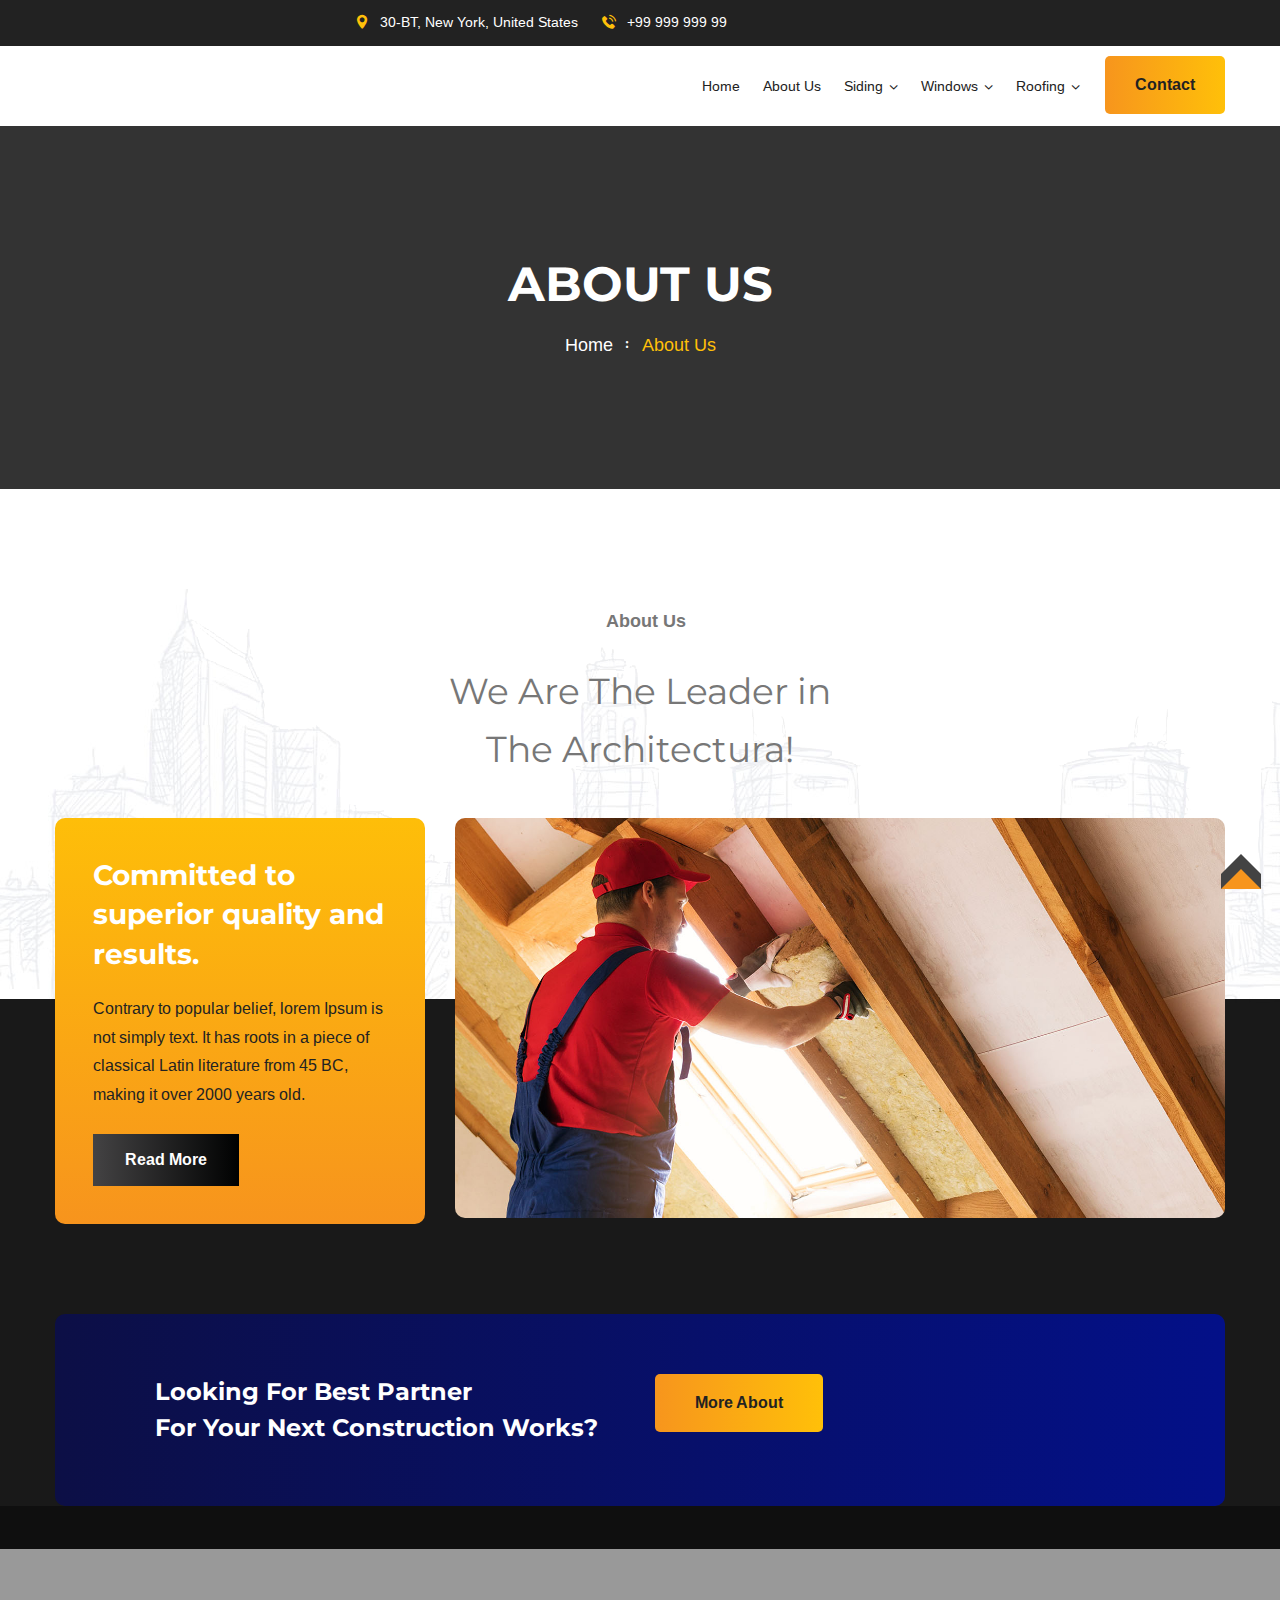
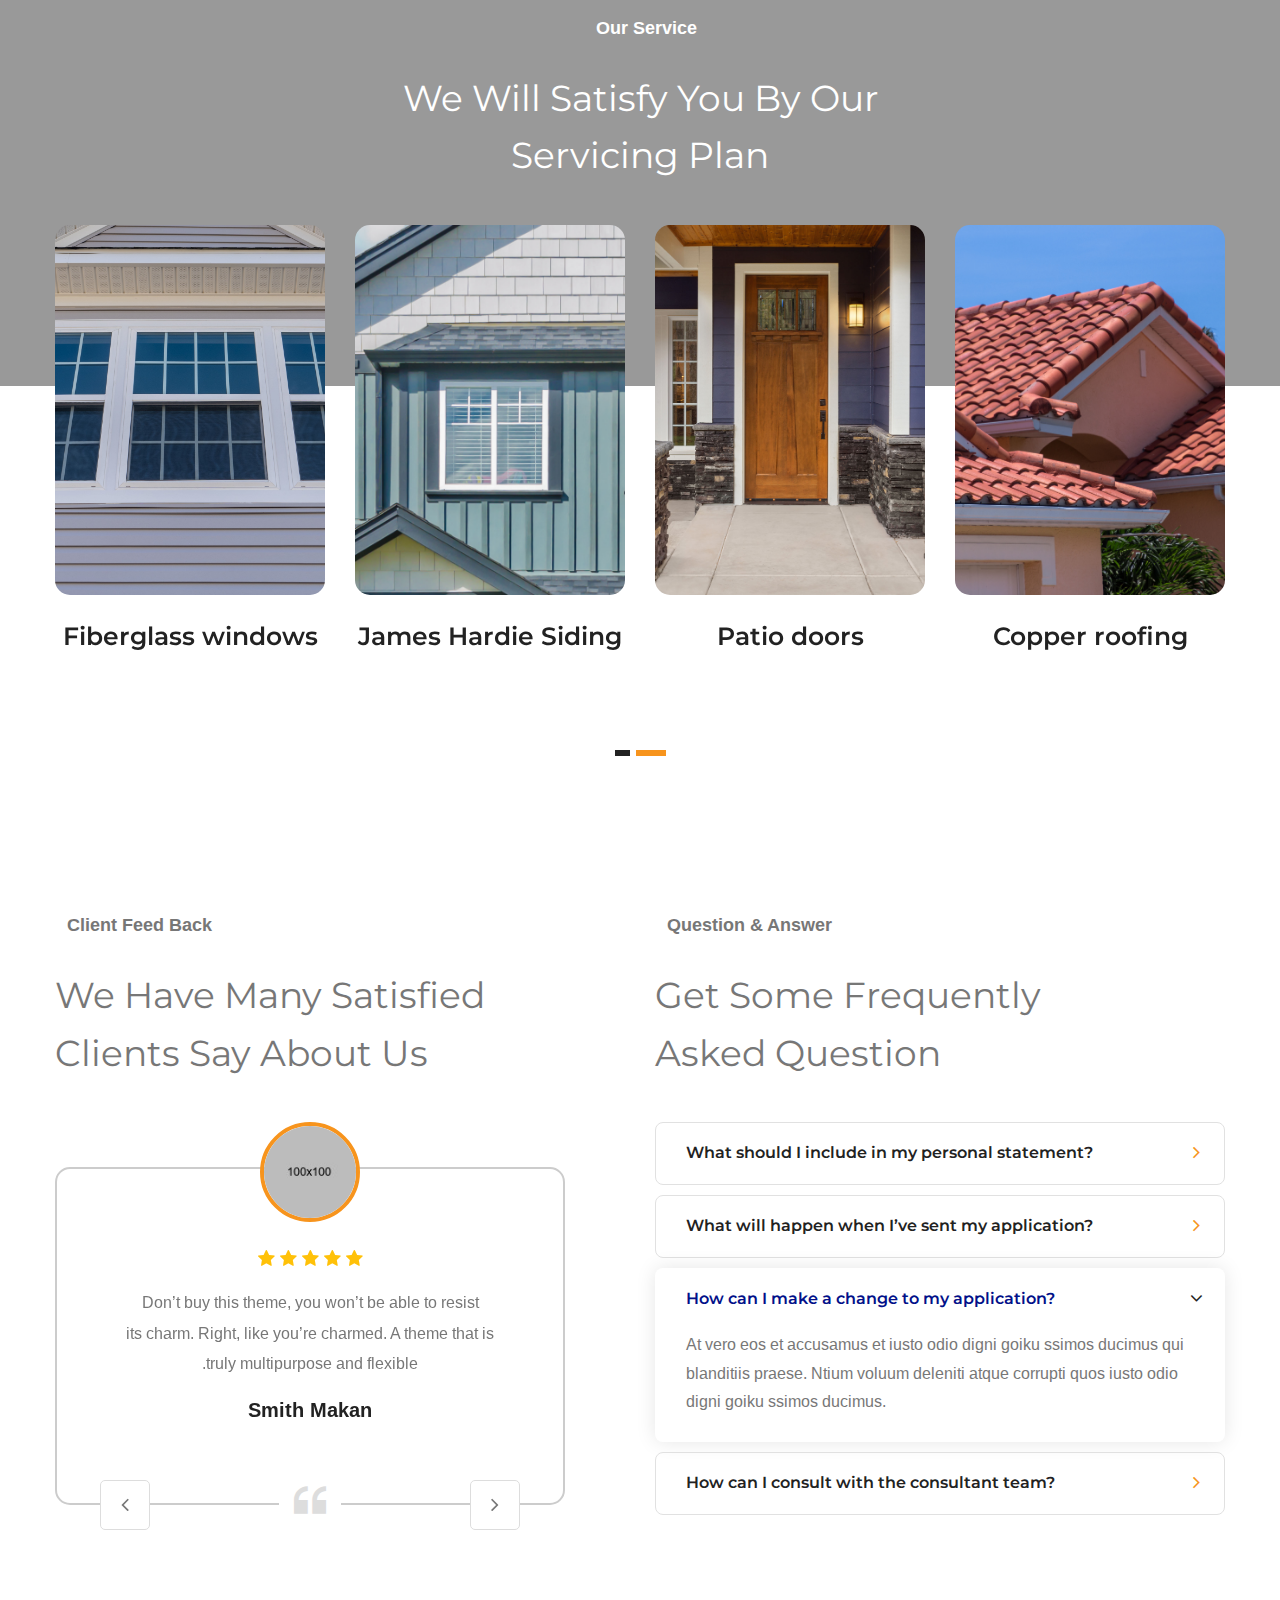
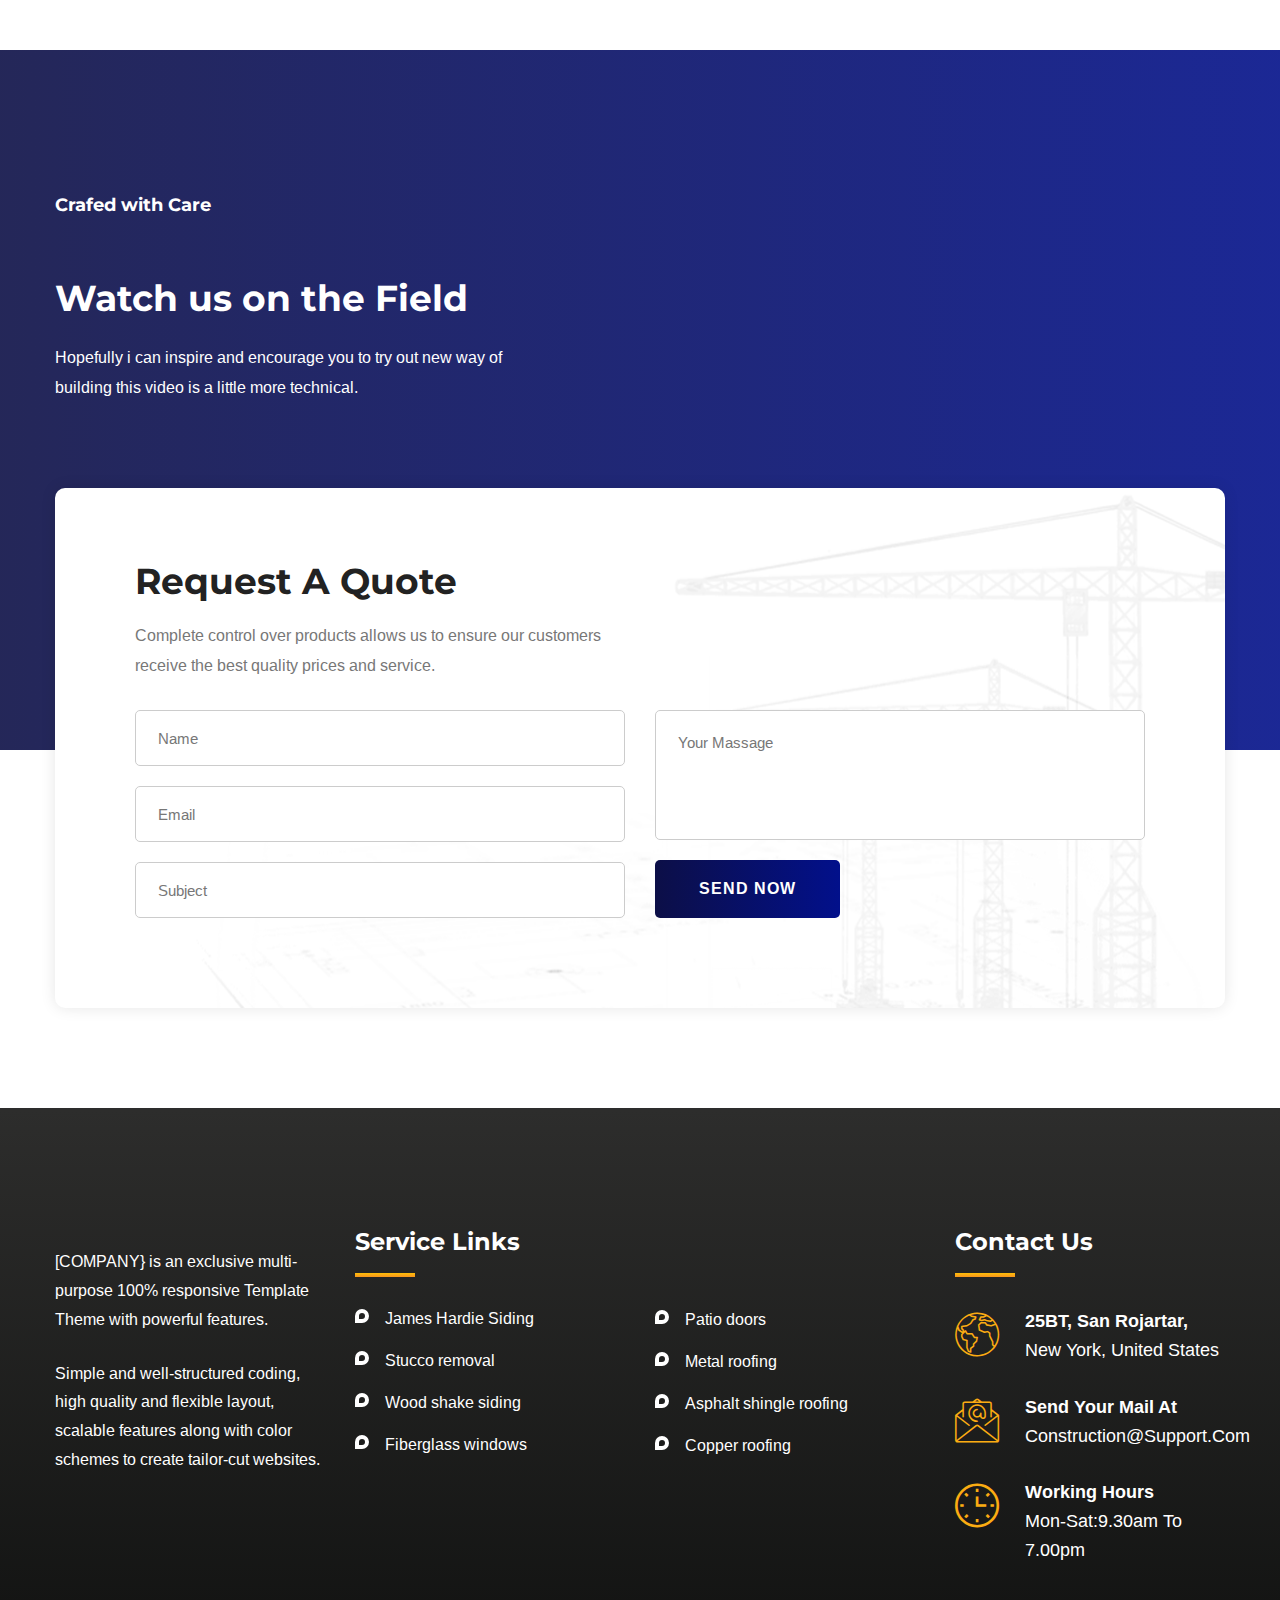
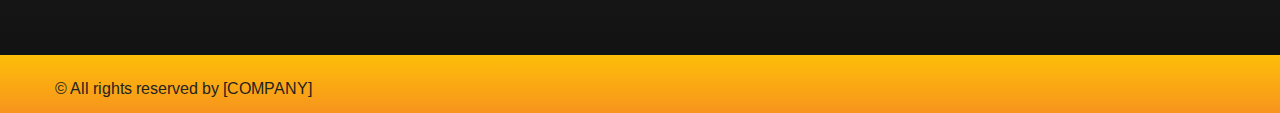
==== about_us.html @ 76ef00e0 "556" ====
<!DOCTYPE html>
<html>
<head>
<meta charset="utf-8">
<title>[COMPANY} Construction HTML Template | About Us</title>

<!-- Stylesheets -->
<link href="css/bootstrap.css" rel="stylesheet">
<meta name="robots" content="noindex, nofollow" />
<link href="css/style.css" rel="stylesheet">
<link href="css/responsive.css" rel="stylesheet">

<link href="https://fonts.googleapis.com/css2?family=Arimo:wght@400;700&family=Great+Vibes&family=Montserrat:wght@100;300;400;500;600;700;800;900&display=swap" rel="stylesheet">

<!-- Color Switcher Mockup -->
<link href="css/color-switcher-design.css" rel="stylesheet">

<link rel="shortcut icon" href="images/favicon.png" type="image/x-icon">
<link rel="icon" href="images/favicon.png" type="image/x-icon">

<!-- Responsive -->
<meta http-equiv="X-UA-Compatible" content="IE=edge">
<meta name="viewport" content="width=device-width, initial-scale=1.0, maximum-scale=1.0, user-scalable=0">

<!--[if lt IE 9]><script src="https://cdnjs.cloudflare.com/ajax/libs/html5shiv/3.7.3/html5shiv.js"></script><![endif]-->
<!--[if lt IE 9]><script src="js/respond.js"></script><![endif]-->

</head>

<body>

<div class="page-wrapper">
 	
    <!-- Preloader -->
    <div class="preloader"></div>
 	
    <!-- Main Header / Header Style Two -->
    <header class="main-header header-style-two">
    
        <!-- Header Top Two -->
        <div class="header-top-two">
            <div class="auto-container">
                <div class="inner-container clearfix">
                    <!-- Top Left -->
                    <div class="top-left clearfix">
						<ul class="top-list">
							<li><span class="icon flaticon-maps-and-flags"></span>30-BT, New York, United States</li>
							<li><span class="icon flaticon-telephone"></span><a href="tel:+99-999-999-99">+99 999 999 99</a></li>
						</ul>
                    </div>
					

					
                </div>
            </div>
        </div>
		
        <!--Header Lower-->
        <div class="header-lower">
            
            <div class="auto-container">
				<div class="clearfix">

					<!-- Logo Box -->
					<div class="pull-left logo-box">
						<div class="logo"><a href="index.html"><img src="https://via.placeholder.com/220x85" alt="" title=""></a></div>
					</div>
				
					<div class="nav-outer clearfix">
						<!-- Mobile Navigation Toggler -->
						<div class="mobile-nav-toggler"><span class="icon flaticon-menu-2"></span></div>
						<!-- Main Menu -->
						<nav class="main-menu show navbar-expand-md">
							<div class="navbar-header">
								<button class="navbar-toggler" type="button" data-toggle="collapse" data-target="#navbarSupportedContent" aria-controls="navbarSupportedContent" aria-expanded="false" aria-label="Toggle navigation">
									<span class="icon-bar"></span>
									<span class="icon-bar"></span>
									<span class="icon-bar"></span>
								</button>
							</div>
							
							<div class="navbar-collapse collapse clearfix" id="navbarSupportedContent">
								<ul class="navigation clearfix">
									<li><a href="index.html">Home</a></li>
									<li><a href="about_us.html">About us</a></li>
									<li class="dropdown"><a href="#">Siding</a>
										<ul>
											<li><a href="james_hardie_siding.html">James Hardie Siding</a></li>
											<li><a href="stucco_removal.html">Stucco removal</a></li>
											<li><a href="wood_shake_siding.html">Wood shake siding</a></li>
										</ul>
									</li>
									<li class="dropdown"><a href="#">Windows</a>
										<ul>
											<li><a href="fiberglass windows.html">Fiberglass windows</a></li>
											<li><a href="patio_doors.html">Patio doors</a></li>
										</ul>
									</li>
									<li class="dropdown"><a href="#">Roofing</a>
										<ul>
											<li><a href="metal_roofing.html">Metal roofing</a></li>
											<li><a href="asphalt_shingle_roofing.html">Asphalt shingle roofing</a></li>
											<li><a href="copper_roofing.html">Copper roofing</a></li>
										</ul>
									</li>
								 </ul>
							</div>
						</nav>
						<!-- Main Menu End-->

						<!-- Options Box -->
						<div class="options-box clearfix">							
							<div class="btn-box">
								<a href="contact.html" class="theme-btn btn-style-three"><span class="txt">Contact</span></a>
							</div>
							
						</div>
						
					</div>
				</div>
            </div>
        </div>
        <!-- End Header Lower -->
        
		<!-- Sticky Header  -->
        <div class="sticky-header">
            <div class="auto-container clearfix">
                <!--Logo-->
                <div class="logo pull-left">
                    <a href="index.html" title=""><img src="https://via.placeholder.com/135x50" alt="" title=""></a>
                </div>
                <!--Right Col-->
                <div class="pull-right">
                    <!-- Main Menu -->
                    <nav class="main-menu">
                        <!--Keep This Empty / Menu will come through Javascript-->
                    </nav><!-- Main Menu End-->
					
					<!-- Options Box -->
					<div class="options-box clearfix">						
						<div class="btn-box">
							<a href="contact.html" class="theme-btn btn-style-one"><span class="txt">Contact</span></a>
						</div>
						
					</div>
					
                </div>
            </div>
        </div><!-- End Sticky Menu -->
		
        <!-- Mobile Menu  -->
        <div class="mobile-menu">
            <div class="menu-backdrop"></div>
            <div class="close-btn"><span class="icon flaticon-multiply"></span></div>
            
            <nav class="menu-box">
                <div class="nav-logo"><a href="index.html"><img src="https://via.placeholder.com/220x86" alt="" title=""></a></div>
                <div class="menu-outer">
					<!--Here Menu Will Come Automatically Via Javascript / Same Menu as in Header-->
				</div>
            </nav>
        </div><!-- End Mobile Menu -->
    
    </header>
    <!-- End Main Header -->

	<!-- Page Title -->
    <section class="page-title" style="background-image: url(https://via.placeholder.com/1920x930)">
    	<div class="auto-container">
			<h1>About Us</h1>
			<ul class="page-breadcrumb">
				<li><a href="index.html">home</a></li>
				<li>About us</li>
			</ul>
        </div>
    </section>
    <!-- End Page Title -->
	
	<!-- About Section Two -->
	<section class="about-section-two style-two">
		<div class="pattern-layer" style="background-image:url(images/background/pattern-2.png)"></div>
		<div class="image-layer" style="background-image:url(https://via.placeholder.com/1143x700)"></div>
		<div class="auto-container">
			<!-- Sec Title -->
			<div class="sec-title centered">
				<div class="title">
					<!-- Title Effect -->
					<div class="title-effect">
						<div class="bar bar-top"></div>
						<div class="bar bar-right"></div>
						<div class="bar bar-bottom"></div>
						<div class="bar bar-left"></div>
					</div>
					About Us
				</div>
				<h2>We Are The Leader in <br> The Architectura!</h2>
			</div>
			
			<div class="row clearfix">
				
				<!-- Content Column -->
				<div class="content-column col-lg-4 col-md-12 col-sm-12">
					<div class="inner-column wow fadeInLeft" data-wow-delay="0ms" data-wow-duration="1500ms">
						<h3><a href="about.html">Committed to superior quality and results.</a></h3>
						<div class="text">Contrary to popular belief, lorem Ipsum is not simply text. It has roots in a piece of classical Latin literature from 45 BC, making it over 2000 years old.</div>
						<a href="about.html" class="read-more theme-btn">Read More</a>
					</div>
				</div>
				
				<!-- Image Column -->
				<div class="image-column col-lg-8 col-md-12 col-sm-12">
					<div class="inner-column wow fadeInRight" data-wow-delay="0ms" data-wow-duration="1500ms">
						<div class="image">
							<img src="images/about_1.jpg" alt="" />
						</div>
					</div>
				</div>
				
			</div>
			
		</div>
	</section>
	<!-- End About Section Two -->
	

	
	<!-- Call To Action Section -->
	<section class="call-to-action-section style-two">
		<div class="auto-container">
			<div class="inner-container">
				<div class="image-layer wow fadeInRight" data-wow-delay="0ms" data-wow-duration="1500ms" style="background-image:url(images/resource/call-to-action.png)"></div>
				<div class="row clearfix">
					
					<!-- Column -->
					<div class="column col-lg-6 col-md-12 col-sm-12">
						<h4>Looking For Best Partner <br> For Your Next Construction Works?</h4>
					</div>
					<!-- Column -->
					<div class="column col-lg-6 col-md-12 col-sm-12">
						<a href="about.html" class="theme-btn btn-style-three"><span class="txt">More About</span></a>
					</div>
					
				</div>
			</div>
		</div>
	</section>
	
	<!-- End Call To Action Section -->
		<!-- Services Section -->
		<section class="services-section">
			<div class="image-layer" style="background-image:url(./images/about_2.jpg)"></div>
			<div class="auto-container">
				<!-- Sec Title -->
				<div class="sec-title light centered">
					<div class="title">
						<!-- Title Effect -->
						<div class="title-effect">
							<div class="bar bar-top"></div>
							<div class="bar bar-right"></div>
							<div class="bar bar-bottom"></div>
							<div class="bar bar-left"></div>
						</div>
						Our Service
					</div>
					<h2>We Will Satisfy You By Our <br> Servicing Plan</h2>
				</div>
				<div class="four-item-carousel owl-carousel owl-theme">
					
					
					<div class="service-block">
						<div class="inner-box">
							<figure class="image-box">
								<img src="images/copper_min.jpg" alt="">
								<!--Overlay Box-->
								<div class="overlay-box">
									<div class="overlay-inner">
										<div class="content">
											<div class="icon-box">
												<span class="icon flaticon-mall-1"></span>
											</div>
											<div class="text">Lorem ipsum dolor sit amet, consectetur adipiscing elit, sed do eiusmod</div>
											<a href="interior-design.html" class="read-more">Read More</a>
										</div>
									</div>
								</div>
							</figure>
							<!-- Lower Box -->
							<div class="lower-box">
								<h3><a href="interior-design.html">Copper roofing</a></h3>
							</div>
						</div>
					</div>
					
					<!-- Service Block -->
					<div class="service-block">
						<div class="inner-box">
							<figure class="image-box">
								<img src="images/patio_min.jpg" alt="">
								<!--Overlay Box-->
								<div class="overlay-box">
									<div class="overlay-inner">
										<div class="content">
											<div class="icon-box">
												<span class="icon flaticon-mall-1"></span>
											</div>
											<div class="text">Lorem ipsum dolor sit amet, consectetur adipiscing elit, sed do eiusmod</div>
											<a href="interior-design.html" class="read-more">Read More</a>
										</div>
									</div>
								</div>
							</figure>
							<!-- Lower Box -->
							<div class="lower-box">
								<h3><a href="interior-design.html">Patio doors</a></h3>
							</div>
						</div>
					</div>
					
					<!-- Service Block -->
					<div class="service-block">
						<div class="inner-box">
							<figure class="image-box">
								<img src="images/james_min.jpg" alt="">
								<!--Overlay Box-->
								<div class="overlay-box">
									<div class="overlay-inner">
										<div class="content">
											<div class="icon-box">
												<span class="icon flaticon-mall-1"></span>
											</div>
											<div class="text">Lorem ipsum dolor sit amet, consectetur adipiscing elit, sed do eiusmod</div>
											<a href="plan-certification.html" class="read-more">Read More</a>
										</div>
									</div>
								</div>
							</figure>
							<!-- Lower Box -->
							<div class="lower-box">
								<h3><a href="plan-certification.html">James Hardie Siding</a></h3>
							</div>
						</div>
					</div>
					
					<!-- Service Block -->
					<div class="service-block">
						<div class="inner-box">
							<figure class="image-box">
								<img src="images/fiberglass_min.jpg" alt="">
								<!--Overlay Box-->
								<div class="overlay-box">
									<div class="overlay-inner">
										<div class="content">
											<div class="icon-box">
												<span class="icon flaticon-mall-1"></span>
											</div>
											<div class="text">Lorem ipsum dolor sit amet, consectetur adipiscing elit, sed do eiusmod</div>
											<a href="property-sketching.html" class="read-more">Read More</a>
										</div>
									</div>
								</div>
							</figure>
							<!-- Lower Box -->
							<div class="lower-box">
								<h3><a href="property-sketching.html">Fiberglass windows</a></h3>
							</div>
						</div>
					</div>
					
					<!-- Service Block -->
					<div class="service-block">
						<div class="inner-box">
							<figure class="image-box">
								<img src="images/metal_roof_min.jpg" alt="">
								<!--Overlay Box-->
								<div class="overlay-box">
									<div class="overlay-inner">
										<div class="content">
											<div class="icon-box">
												<span class="icon flaticon-mall-1"></span>
											</div>
											<div class="text">Lorem ipsum dolor sit amet, consectetur adipiscing elit, sed do eiusmod</div>
											<a href="interior-design.html" class="read-more">Read More</a>
										</div>
									</div>
								</div>
							</figure>
							<!-- Lower Box -->
							<div class="lower-box">
								<h3><a href="interior-design.html">Metal roofing</a></h3>
							</div>
						</div>
					</div>
					
					<!-- Service Block -->
					<div class="service-block">
						<div class="inner-box">
							<figure class="image-box">
								<img src="images/asphalt_min.jpg" alt="">
								<!--Overlay Box-->
								<div class="overlay-box">
									<div class="overlay-inner">
										<div class="content">
											<div class="icon-box">
												<span class="icon flaticon-mall-1"></span>
											</div>
											<div class="text">Lorem ipsum dolor sit amet, consectetur adipiscing elit, sed do eiusmod</div>
											<a href="interior-design.html" class="read-more">Read More</a>
										</div>
									</div>
								</div>
							</figure>
							<!-- Lower Box -->
							<div class="lower-box">
								<h3><a href="interior-design.html">Asphalt shingle roofing</a></h3>
							</div>
						</div>
					</div>
					

					
				</div>
			</div>
		</section>
		<!-- End Services Section -->
	
		

	
	<!-- Default Section -->
	<section class="default-section style-two">
		<div class="auto-container">
			<div class="row clearfix">
				
				<!-- Testimonial Column -->
				<div class="testimonial-column col-lg-6 col-md-12 col-sm-12">
					<div class="inner-column">
						<!-- Sec Title -->
						<div class="sec-title">
							<div class="title">
								<!-- Title Effect -->
								<div class="title-effect">
									<div class="bar bar-top"></div>
									<div class="bar bar-right"></div>
									<div class="bar bar-bottom"></div>
									<div class="bar bar-left"></div>
								</div>
								Client Feed Back
							</div>
							<h2>We Have Many Satisfied <br> Clients Say About Us</h2>
						</div>
						<div class="carousel-outer">
							<div class="single-item-carousel owl-carousel owl-theme">
								
								<!-- Testimonial Block Two -->
								<div class="testimonial-block-two">
									<div class="inner-box">
										<div class="author-image">
											<img src="images/resource/author-2.jpg" alt="" />
										</div>
										<div class="rating">
											<span class="fa fa-star"></span>
											<span class="fa fa-star"></span>
											<span class="fa fa-star"></span>
											<span class="fa fa-star"></span>
											<span class="fa fa-star"></span>
										</div>
										<div class="text">Don’t buy this theme, you won’t be able to resist <br> its charm. Right, like you’re charmed. A theme that is <br> truly multipurpose and flexible.</div>
										<p>Smith Makan</p>
										<div class="quote-icon flaticon-quote-4"></div>
									</div>
								</div>
								
								<!-- Testimonial Block Two -->
								<div class="testimonial-block-two">
									<div class="inner-box">
										<div class="author-image">
											<img src="images/resource/author-2.jpg" alt="" />
										</div>
										<div class="rating">
											<span class="fa fa-star"></span>
											<span class="fa fa-star"></span>
											<span class="fa fa-star"></span>
											<span class="fa fa-star"></span>
											<span class="fa fa-star"></span>
										</div>
										<div class="text">Don’t buy this theme, you won’t be able to resist <br> its charm. Right, like you’re charmed. A theme that is <br> truly multipurpose and flexible.</div>
										<p>Smith Makan</p>
										<div class="quote-icon flaticon-quote-4"></div>
									</div>
								</div>
								
								<!-- Testimonial Block Two -->
								<div class="testimonial-block-two">
									<div class="inner-box">
										<div class="author-image">
											<img src="images/resource/author-2.jpg" alt="" />
										</div>
										<div class="rating">
											<span class="fa fa-star"></span>
											<span class="fa fa-star"></span>
											<span class="fa fa-star"></span>
											<span class="fa fa-star"></span>
											<span class="fa fa-star"></span>
										</div>
										<div class="text">Don’t buy this theme, you won’t be able to resist <br> its charm. Right, like you’re charmed. A theme that is <br> truly multipurpose and flexible.</div>
										<p>Smith Makan</p>
										<div class="quote-icon flaticon-quote-4"></div>
									</div>
								</div>
								
							</div>
						</div>
						
					</div>
				</div>
				
				<!-- Accordian Column -->
				<div class="accordian-column col-lg-6 col-md-12 col-sm-12">
					<div class="inner-column">
						<!-- Sec Title -->
						<div class="sec-title">
							<div class="title">
								<!-- Title Effect -->
								<div class="title-effect">
									<div class="bar bar-top"></div>
									<div class="bar bar-right"></div>
									<div class="bar bar-bottom"></div>
									<div class="bar bar-left"></div>
								</div>
								Question & Answer
							</div>
							<h2>Get Some Frequently <br> Asked Question</h2>
						</div>
						
						<ul class="accordion-box">
							<!--Block-->
							<li class="accordion block">
								<div class="acc-btn">What should I include in my personal statement? <div class="icon fa fa-angle-right"></div></div>
								<div class="acc-content">
									<div class="content">
										<div class="text">At vero eos et accusamus et iusto odio digni goiku ssimos ducimus qui blanditiis praese. Ntium voluum deleniti atque corrupti quos iusto odio digni goiku ssimos ducimus.</div>
									</div>
								</div>
							</li>

							<!--Block-->
							<li class="accordion block">
								<div class="acc-btn">What will happen when I’ve sent my application? <div class="icon fa fa-angle-right"></div></div>
								<div class="acc-content">
									<div class="content">
										<div class="text">At vero eos et accusamus et iusto odio digni goiku ssimos ducimus qui blanditiis praese. Ntium voluum deleniti atque corrupti quos iusto odio digni goiku ssimos ducimus.</div>
									</div>
								</div>
							</li>

							<!--Block-->
							<li class="accordion block active-block">
								<div class="acc-btn active">How can I make a change to my application? <div class="icon fa fa-angle-right"></div></div>
								<div class="acc-content current">
									<div class="content">
										<div class="text">At vero eos et accusamus et iusto odio digni goiku ssimos ducimus qui blanditiis praese. Ntium voluum deleniti atque corrupti quos iusto odio digni goiku ssimos ducimus.</div>
									</div>
								</div>
							</li>
							
							<!--Block-->
							<li class="accordion block">
								<div class="acc-btn">How can I consult with the consultant team? <div class="icon fa fa-angle-right"></div></div>
								<div class="acc-content">
									<div class="content">
										<div class="text">At vero eos et accusamus et iusto odio digni goiku ssimos ducimus qui blanditiis praese. Ntium voluum deleniti atque corrupti quos iusto odio digni goiku ssimos ducimus.</div>
									</div>
								</div>
							</li>
							
						</ul>
						
					</div>
				</div>
				
			</div>
		</div>
	</section>
	<!-- End Default Section -->
		<!-- Request Quote Section Two -->
		<section class="request-quote-section-two">
			<div class="image-layer" style="background-image:url(https://via.placeholder.com/1918x1078)"></div>
			<div class="auto-container">
				<div class="content-box">
					<div class="play-box">
						Crafed with Care
					</div>
					<h2>Watch us on the Field</h2>
					<div class="text">Hopefully i can inspire and encourage you to try out new way of <br> building this video is a little more technical.</div>
				</div>
				<!-- Side Image -->
				<div class="side-image wow fadeInRight" data-wow-delay="0ms" data-wow-duration="1500ms">
					<img src="images/about_3.png" alt="" />
				</div>
				<!-- Inner Container -->
				<div class="inner-container" style="background-image:url(images/background/pattern-5.png)">
					<!-- Title Box -->
					<div class="title-box">
						<h2>Request A Quote</h2>
						<div class="text">Complete control over products allows us to ensure our customers <br> receive the best quality prices and service.</div>
					</div>
					
					<!-- Default Form -->
					<div class="default-form">
						<form method="post" action="blog.html">
							<div class="row clearfix">
							
								<!-- Column -->
								<div class="column col-lg-6 col-md-12 col-sm-12">
									<!-- Form Group -->
									<div class="form-group">
										<input type="text" name="name" value="" placeholder="Name" required>
									</div>
									
									<div class="form-group">
										<input type="email" name="email" value="" placeholder="Email" required>
									</div>
									
									<div class="form-group">
										<input type="text" name="subject" value="" placeholder="Subject" required>
									</div>
								</div>
								
								<!-- Column -->
								<div class="column col-lg-6 col-md-12 col-sm-12">
									<div class="form-group">
										<textarea name="message" placeholder="Your Massage"></textarea>
									</div>
									
									<div class="form-group">
										<button type="submit" class="theme-btn btn-style-four"><span class="txt">Send Now</span></button>
									</div>
								</div>
								
							</div>
						</form>
					</div>
					<!--End Default Form-->
					
				</div>
				
			</div>
		</section>
		<!-- End Request Quote Section Two -->	
	<!-- Main Footer / Style Two -->
    <footer class="main-footer style-two" style="background-image:url(https://via.placeholder.com/1920x718)">
    	<div class="auto-container">
        	<!--Widgets Section-->
            <div class="widgets-section">
            	<div class="row clearfix">
					
					<!-- Column -->
                    <div class="big-column col-lg-6 col-md-12 col-sm-12">
						<div class="row clearfix">
							
							<!-- Footer Column -->
							<div class="footer-column col-lg-6 col-md-6 col-sm-12">
								<div class="footer-widget logo-widget">
									<div class="widget-content">
										<div class="logo">
											<a href="index.html"><img src="https://via.placeholder.com/220x86" alt="" /></a>
										</div>
										<div class="text">
											<p>[COMPANY} is an exclusive multi-purpose 100% responsive Template Theme with powerful features.</p>
											<p>Simple and well-structured coding, high quality and flexible layout, scalable features along with color schemes to create tailor-cut websites.</p>
										</div>
									</div>
								</div>
							</div>
							
							<!-- Footer Column -->
							<div class="footer-column col-lg-6 col-md-6 col-sm-12">
								<div class="footer-widget links-widget">
									<h4>Service Links</h4>
									<ul class="list-link-two">
										<li><a href="james_hardie_siding.html">James Hardie Siding</a></li>
										<li><a href="stucco_removal.html">Stucco removal</a></li>
										<li><a href="wood_shake_siding.html">Wood shake siding</a></li>
										<li><a href="fiberglass windows.html">Fiberglass windows</a></li>
									</ul>
								</div>
							</div>
							
						</div>
					</div>
					
					<!-- Column -->
                    <div class="big-column col-lg-6 col-md-12 col-sm-12 ">
						<div class="row clearfix">
							
							<!-- Footer Column -->
							<div class="footer-column col-lg-6 col-md-6 col-sm-12 pt_110 ">
								<div class="footer-widget links-widget">

									<ul class="list-link-two">
										<li><a href="patio_doors.html">Patio doors</a></li>
										<li><a href="metal_roofing.html">Metal roofing</a></li>
										<li><a href="asphalt_shingle_roofing.html">Asphalt shingle roofing</a></li>
										<li><a href="copper_roofing.html">Copper roofing</a></li>
									</ul>
								</div>
							</div>
							
							<!-- Footer Column -->
							<div class="footer-column col-lg-6 col-md-6 col-sm-12">
								<div class="footer-widget contact-widget">
									<h4>Contact Us</h4>
									<ul>
										<li>
											<span class="icon flaticon-world"></span>
											<strong>25BT, San Rojartar,</strong>
											New York, United States
										</li>
										<li>
											<span class="icon flaticon-email-3"></span>
											<strong>Send Your Mail At</strong>
											<a href="mailto:construction@Support.com">Construction@Support.Com</a>
										</li>
										<li>
											<span class="icon flaticon-clock-3"></span>
											<strong>Working Hours</strong>
											Mon-Sat:9.30am To 7.00pm
										</li>
									</ul>
								</div>
							</div>
							
						</div>
					</div>
					
				</div>
			</div>
		</div>
		
		<!-- Footer Bottom -->
		<div class="footer-bottom style-two">
			<div class="auto-container">
				<div class="row clearfix">
					<!-- Column -->
					<div class="column col-lg-6 col-md-12 col-sm-12">
						<div class="copyright">&copy; All rights reserved by [COMPANY]</a></div>
					</div>
					<!-- Column -->

				</div>
			</div>
		</div>
		
	</footer>
	<!-- End Main Footer -->
	
</div>
<!--End pagewrapper-->





<!--Scroll to top-->
<div class="back-to-top scroll-to-target show-back-to-top" data-target="html">TOP</div>

<script src="js/jquery.js"></script>
<script src="js/popper.min.js"></script>
<script src="js/bootstrap.min.js"></script>
<script src="js/jquery.mCustomScrollbar.concat.min.js"></script>
<script src="js/jquery.fancybox.js"></script>
<script src="js/appear.js"></script>
<script src="js/nav-tool.js"></script>
<script src="js/mixitup.js"></script>
<script src="js/owl.js"></script>
<script src="js/wow.js"></script>
<script src="js/tilt.jquery.min.js"></script>
<script src="js/jquery-ui.js"></script>
<script src="js/script.js"></script>
<script src="js/color-settings.js"></script>

</body>
</html>
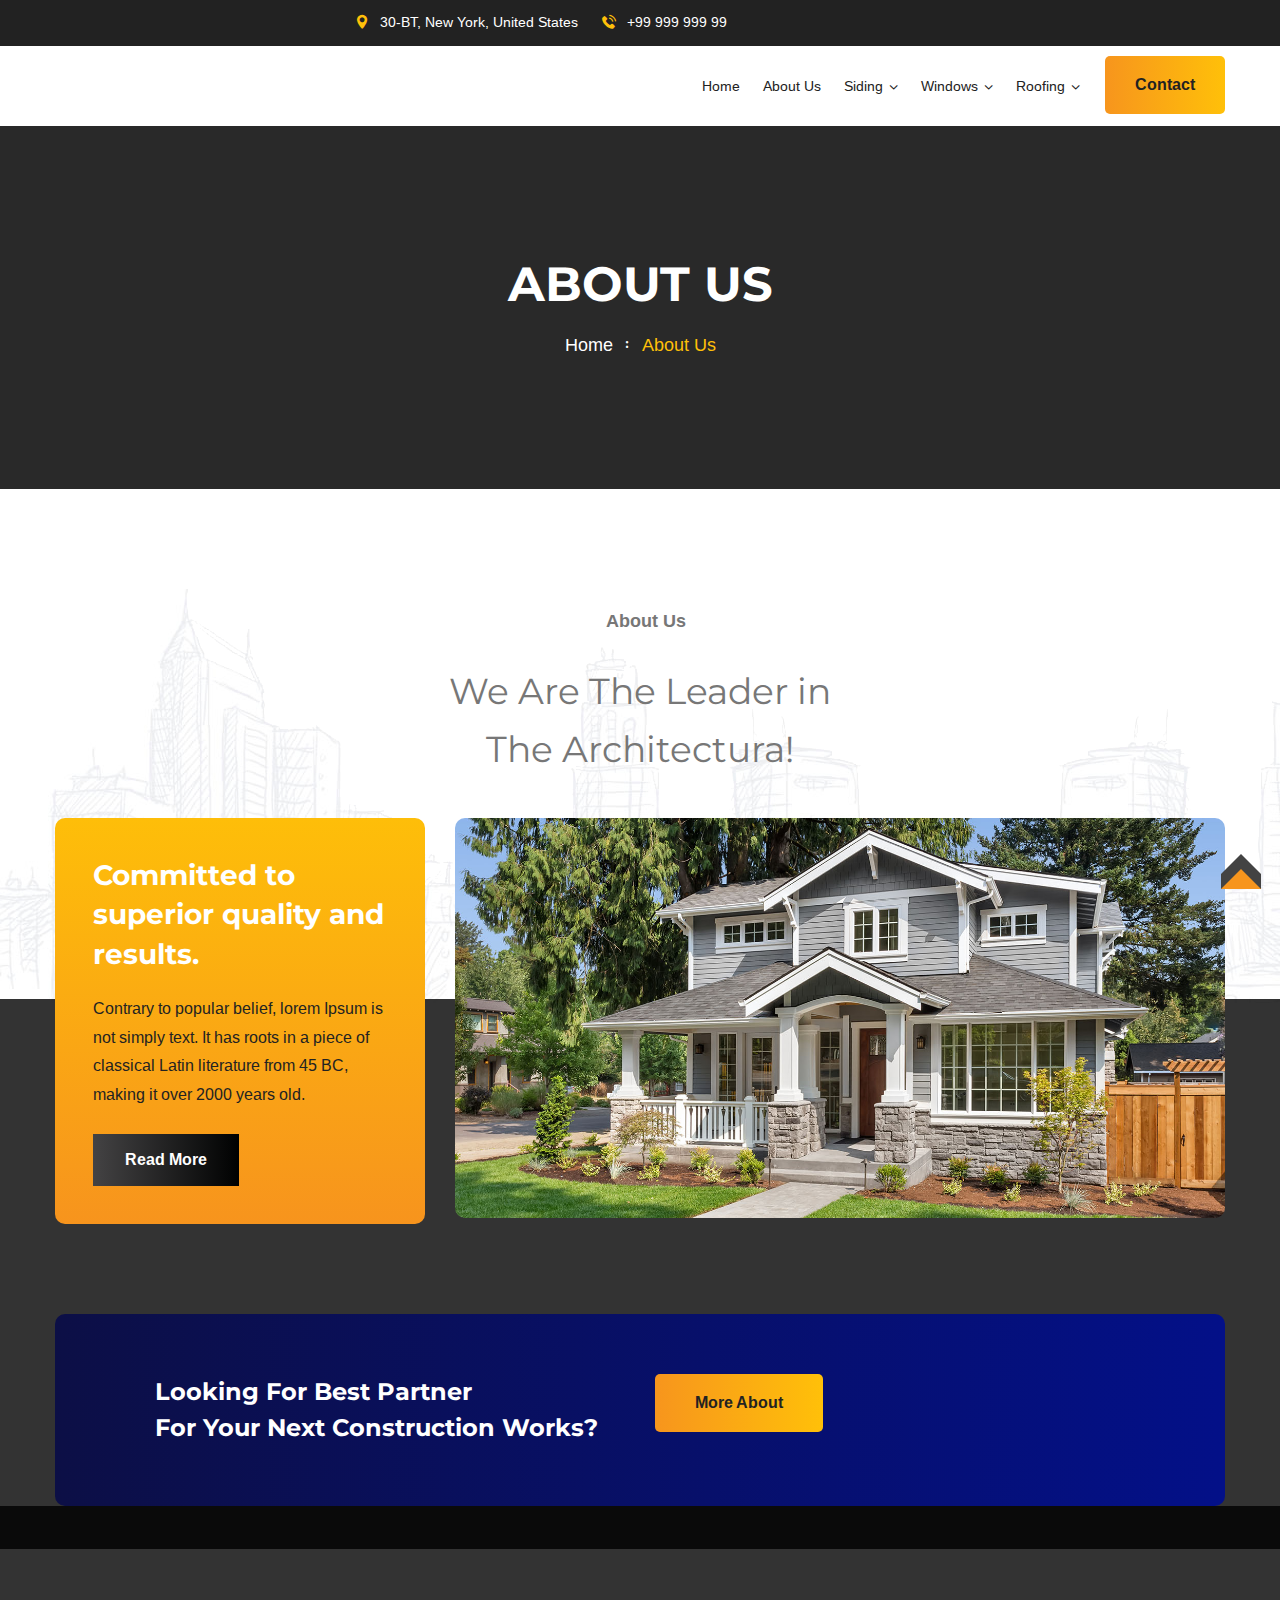
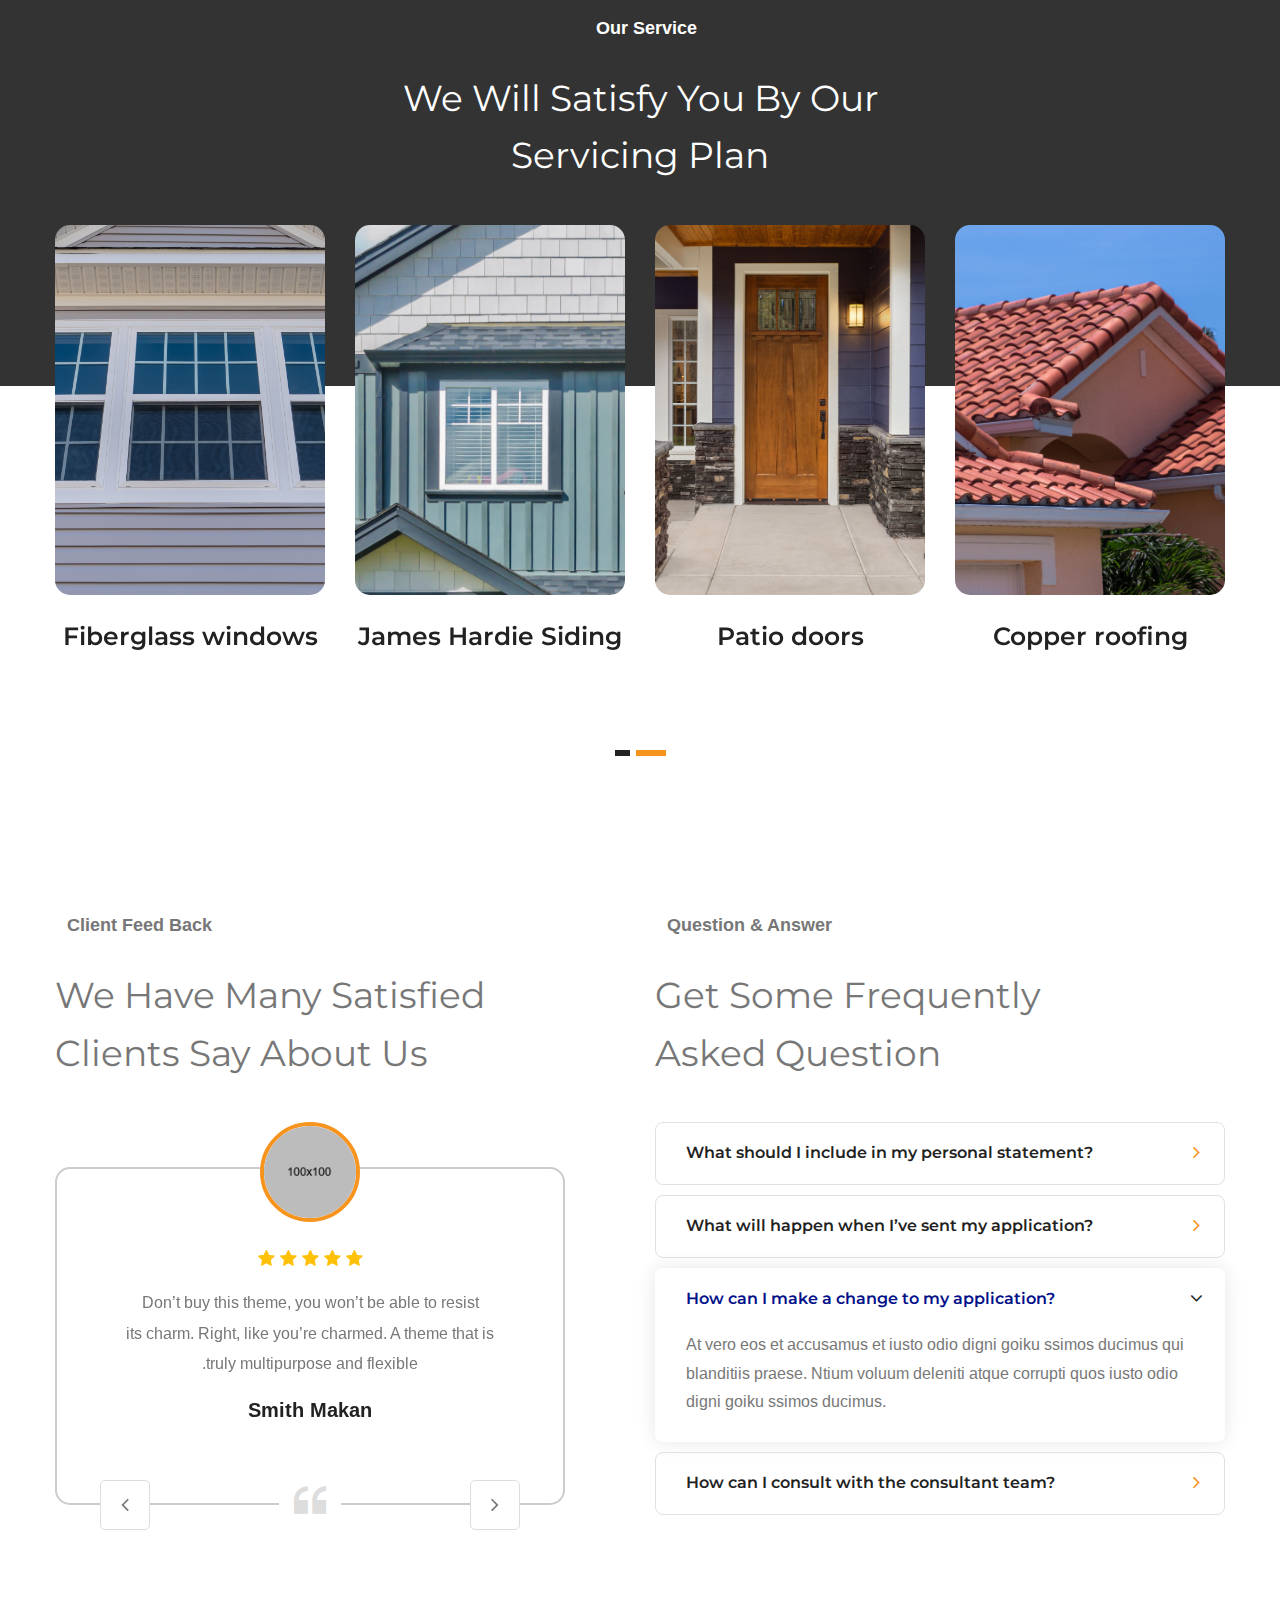
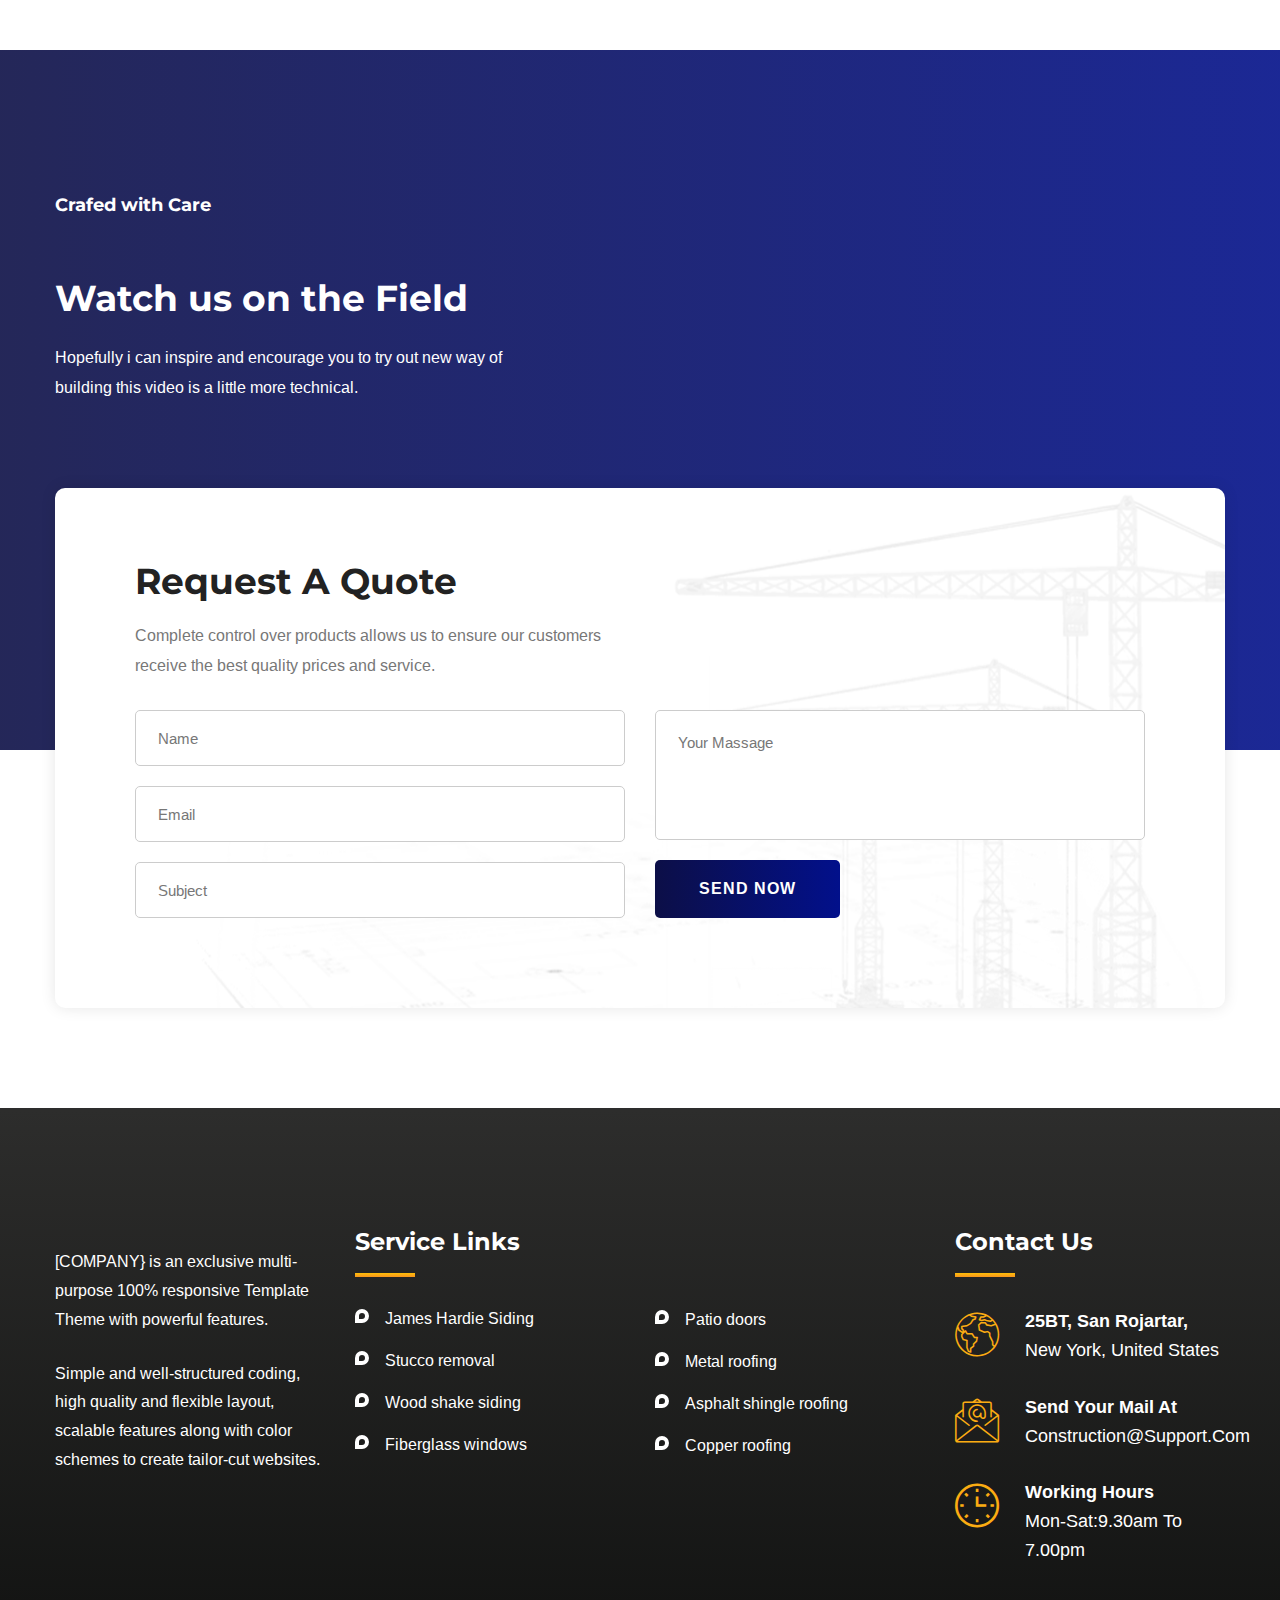
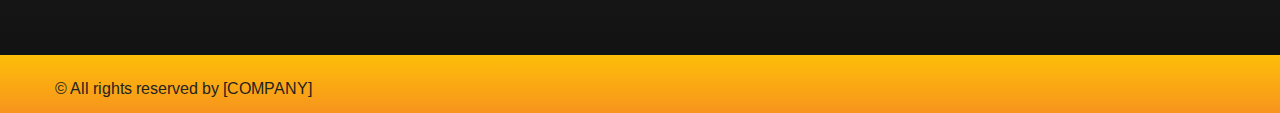
==== commit f3e791bd: "556" ====
--- a/about_us.html
+++ b/about_us.html
@@ -165,7 +165,7 @@
     <!-- End Main Header -->
 
 	<!-- Page Title -->
-    <section class="page-title" style="background-image: url(https://via.placeholder.com/1920x930)">
+    <section class="page-title" style="background-image: url(./images/service_bg.png)">
     	<div class="auto-container">
 			<h1>About Us</h1>
 			<ul class="page-breadcrumb">
@@ -228,7 +228,7 @@
 	<section class="call-to-action-section style-two">
 		<div class="auto-container">
 			<div class="inner-container">
-				<div class="image-layer wow fadeInRight" data-wow-delay="0ms" data-wow-duration="1500ms" style="background-image:url(images/resource/call-to-action.png)"></div>
+				<div class="image-layer wow fadeInRight" data-wow-delay="0ms" data-wow-duration="1500ms" style="background-image:url(images/call-to-action.png)"></div>
 				<div class="row clearfix">
 					
 					<!-- Column -->
@@ -584,7 +584,7 @@
 	<!-- End Default Section -->
 		<!-- Request Quote Section Two -->
 		<section class="request-quote-section-two">
-			<div class="image-layer" style="background-image:url(https://via.placeholder.com/1918x1078)"></div>
+			<div class="image-layer"></div>
 			<div class="auto-container">
 				<div class="content-box">
 					<div class="play-box">
@@ -648,7 +648,7 @@
 		</section>
 		<!-- End Request Quote Section Two -->	
 	<!-- Main Footer / Style Two -->
-    <footer class="main-footer style-two" style="background-image:url(https://via.placeholder.com/1920x718)">
+    <footer class="main-footer style-two">
     	<div class="auto-container">
         	<!--Widgets Section-->
             <div class="widgets-section">
--- a/css/style.css
+++ b/css/style.css
@@ -3652,7 +3652,7 @@
 	top:0px;
 	right:0px;
 	bottom:0px;
-	background-color:rgba(0,0,0,0.40);
+	background-color: rgba(0,0,0,0.80);
 }
 
 .services-section .owl-nav{
@@ -7125,7 +7125,7 @@
 	top:0px;
 	right:0px;
 	bottom:0px;
-	background-color:rgba(0,0,0,0.90);
+	background-color:rgba(0,0,0,0.80);
 }
 
 .about-section-two .content-column{
@@ -7802,7 +7802,7 @@
 	bottom:0px;
 	top:0px;
 	right:0px;
-	background-color:rgba(0,0,0,0.80);
+
 }
 
 .page-title .auto-container{
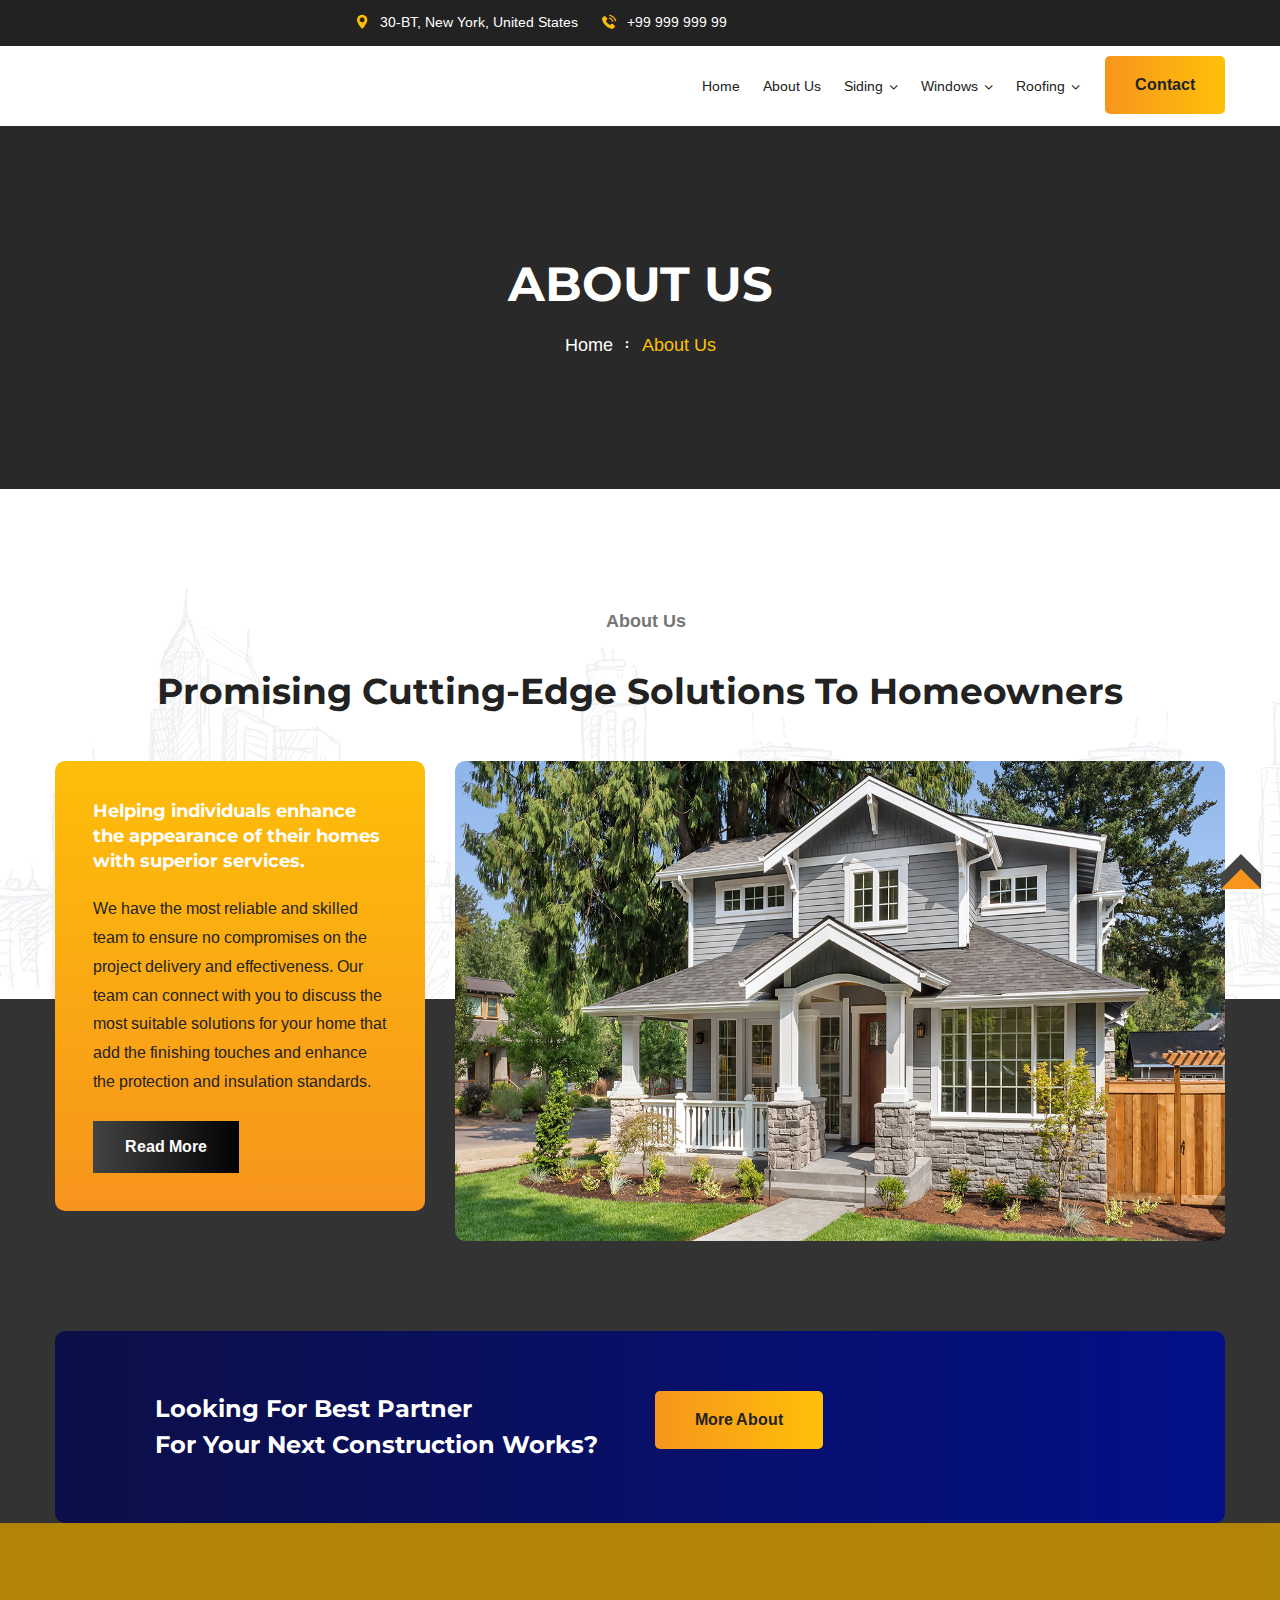
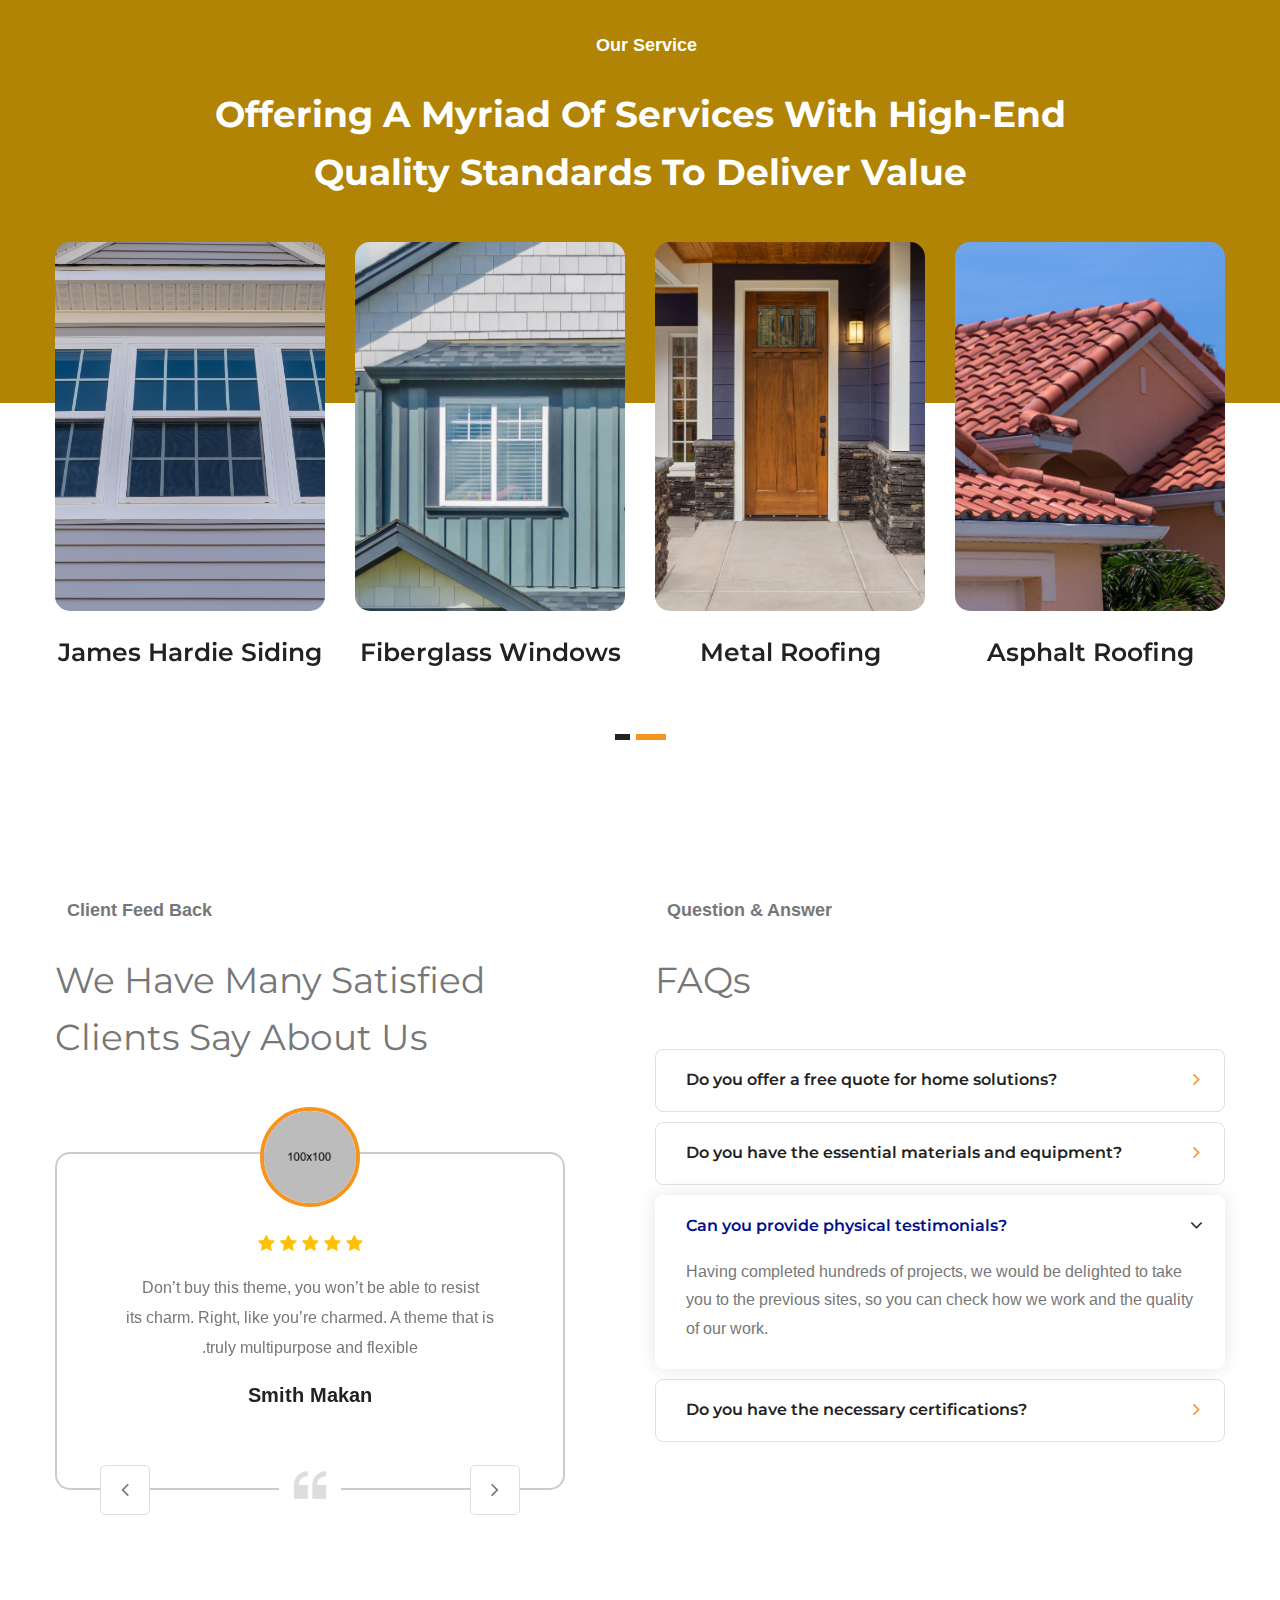
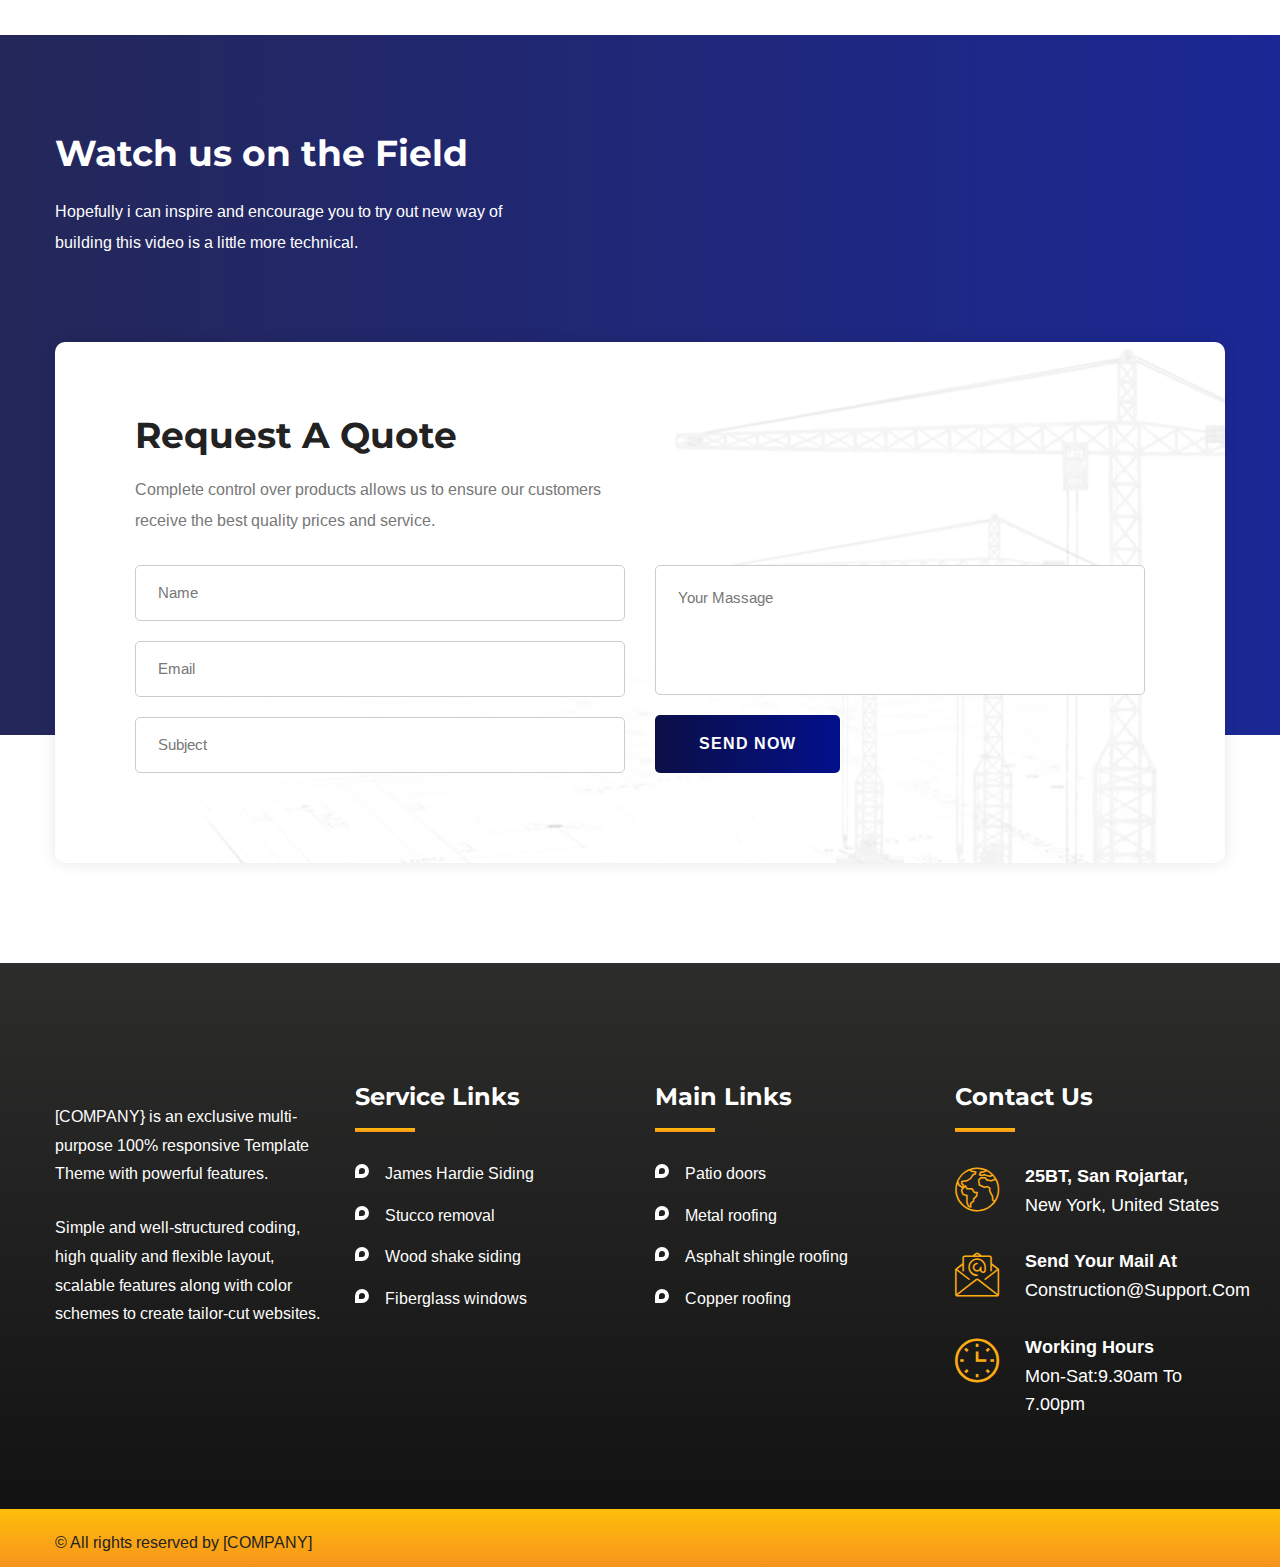
==== commit 56cfb066: "556" ====
--- a/about_us.html
+++ b/about_us.html
@@ -1,251 +1,244 @@
 <!DOCTYPE html>
 <html>
+
 <head>
-<meta charset="utf-8">
-<title>[COMPANY} Construction HTML Template | About Us</title>
-
-<!-- Stylesheets -->
-<link href="css/bootstrap.css" rel="stylesheet">
-<meta name="robots" content="noindex, nofollow" />
-<link href="css/style.css" rel="stylesheet">
-<link href="css/responsive.css" rel="stylesheet">
-
-<link href="https://fonts.googleapis.com/css2?family=Arimo:wght@400;700&family=Great+Vibes&family=Montserrat:wght@100;300;400;500;600;700;800;900&display=swap" rel="stylesheet">
-
-<!-- Color Switcher Mockup -->
-<link href="css/color-switcher-design.css" rel="stylesheet">
-
-<link rel="shortcut icon" href="images/favicon.png" type="image/x-icon">
-<link rel="icon" href="images/favicon.png" type="image/x-icon">
-
-<!-- Responsive -->
-<meta http-equiv="X-UA-Compatible" content="IE=edge">
-<meta name="viewport" content="width=device-width, initial-scale=1.0, maximum-scale=1.0, user-scalable=0">
-
-<!--[if lt IE 9]><script src="https://cdnjs.cloudflare.com/ajax/libs/html5shiv/3.7.3/html5shiv.js"></script><![endif]-->
-<!--[if lt IE 9]><script src="js/respond.js"></script><![endif]-->
+	<meta charset="utf-8">
+	<title>[COMPANY} Construction HTML Template | About Us</title>
+
+	<!-- Stylesheets -->
+	<link href="css/bootstrap.css" rel="stylesheet">
+	<meta name="robots" content="noindex, nofollow" />
+	<link href="css/style.css" rel="stylesheet">
+	<link href="css/responsive.css" rel="stylesheet">
+
+	<link
+		href="https://fonts.googleapis.com/css2?family=Arimo:wght@400;700&family=Great+Vibes&family=Montserrat:wght@100;300;400;500;600;700;800;900&display=swap"
+		rel="stylesheet">
+
+	<!-- Color Switcher Mockup -->
+	<link href="css/color-switcher-design.css" rel="stylesheet">
+
+	<link rel="shortcut icon" href="images/favicon.png" type="image/x-icon">
+	<link rel="icon" href="images/favicon.png" type="image/x-icon">
+
+	<!-- Responsive -->
+	<meta http-equiv="X-UA-Compatible" content="IE=edge">
+	<meta name="viewport" content="width=device-width, initial-scale=1.0, maximum-scale=1.0, user-scalable=0">
+
+	<!--[if lt IE 9]><script src="https://cdnjs.cloudflare.com/ajax/libs/html5shiv/3.7.3/html5shiv.js"></script><![endif]-->
+	<!--[if lt IE 9]><script src="js/respond.js"></script><![endif]-->
 
 </head>
 
 <body>
 
-<div class="page-wrapper">
- 	
-    <!-- Preloader -->
-    <div class="preloader"></div>
- 	
-    <!-- Main Header / Header Style Two -->
-    <header class="main-header header-style-two">
-    
-        <!-- Header Top Two -->
-        <div class="header-top-two">
-            <div class="auto-container">
-                <div class="inner-container clearfix">
-                    <!-- Top Left -->
-                    <div class="top-left clearfix">
-						<ul class="top-list">
-							<li><span class="icon flaticon-maps-and-flags"></span>30-BT, New York, United States</li>
-							<li><span class="icon flaticon-telephone"></span><a href="tel:+99-999-999-99">+99 999 999 99</a></li>
-						</ul>
-                    </div>
-					
-
-					
-                </div>
-            </div>
-        </div>
-		
-        <!--Header Lower-->
-        <div class="header-lower">
-            
-            <div class="auto-container">
-				<div class="clearfix">
-
-					<!-- Logo Box -->
-					<div class="pull-left logo-box">
-						<div class="logo"><a href="index.html"><img src="https://via.placeholder.com/220x85" alt="" title=""></a></div>
-					</div>
-				
-					<div class="nav-outer clearfix">
-						<!-- Mobile Navigation Toggler -->
-						<div class="mobile-nav-toggler"><span class="icon flaticon-menu-2"></span></div>
-						<!-- Main Menu -->
-						<nav class="main-menu show navbar-expand-md">
-							<div class="navbar-header">
-								<button class="navbar-toggler" type="button" data-toggle="collapse" data-target="#navbarSupportedContent" aria-controls="navbarSupportedContent" aria-expanded="false" aria-label="Toggle navigation">
-									<span class="icon-bar"></span>
-									<span class="icon-bar"></span>
-									<span class="icon-bar"></span>
-								</button>
-							</div>
-							
-							<div class="navbar-collapse collapse clearfix" id="navbarSupportedContent">
-								<ul class="navigation clearfix">
-									<li><a href="index.html">Home</a></li>
-									<li><a href="about_us.html">About us</a></li>
-									<li class="dropdown"><a href="#">Siding</a>
-										<ul>
-											<li><a href="james_hardie_siding.html">James Hardie Siding</a></li>
-											<li><a href="stucco_removal.html">Stucco removal</a></li>
-											<li><a href="wood_shake_siding.html">Wood shake siding</a></li>
-										</ul>
-									</li>
-									<li class="dropdown"><a href="#">Windows</a>
-										<ul>
-											<li><a href="fiberglass windows.html">Fiberglass windows</a></li>
-											<li><a href="patio_doors.html">Patio doors</a></li>
-										</ul>
-									</li>
-									<li class="dropdown"><a href="#">Roofing</a>
-										<ul>
-											<li><a href="metal_roofing.html">Metal roofing</a></li>
-											<li><a href="asphalt_shingle_roofing.html">Asphalt shingle roofing</a></li>
-											<li><a href="copper_roofing.html">Copper roofing</a></li>
-										</ul>
-									</li>
-								 </ul>
-							</div>
-						</nav>
-						<!-- Main Menu End-->
-
-						<!-- Options Box -->
-						<div class="options-box clearfix">							
-							<div class="btn-box">
-								<a href="contact.html" class="theme-btn btn-style-three"><span class="txt">Contact</span></a>
-							</div>
-							
-						</div>
-						
-					</div>
-				</div>
-            </div>
-        </div>
-        <!-- End Header Lower -->
-        
-		<!-- Sticky Header  -->
-        <div class="sticky-header">
-            <div class="auto-container clearfix">
-                <!--Logo-->
-                <div class="logo pull-left">
-                    <a href="index.html" title=""><img src="https://via.placeholder.com/135x50" alt="" title=""></a>
-                </div>
-                <!--Right Col-->
-                <div class="pull-right">
-                    <!-- Main Menu -->
-                    <nav class="main-menu">
-                        <!--Keep This Empty / Menu will come through Javascript-->
-                    </nav><!-- Main Menu End-->
-					
-					<!-- Options Box -->
-					<div class="options-box clearfix">						
-						<div class="btn-box">
-							<a href="contact.html" class="theme-btn btn-style-one"><span class="txt">Contact</span></a>
-						</div>
-						
-					</div>
-					
-                </div>
-            </div>
-        </div><!-- End Sticky Menu -->
-		
-        <!-- Mobile Menu  -->
-        <div class="mobile-menu">
-            <div class="menu-backdrop"></div>
-            <div class="close-btn"><span class="icon flaticon-multiply"></span></div>
-            
-            <nav class="menu-box">
-                <div class="nav-logo"><a href="index.html"><img src="https://via.placeholder.com/220x86" alt="" title=""></a></div>
-                <div class="menu-outer">
-					<!--Here Menu Will Come Automatically Via Javascript / Same Menu as in Header-->
-				</div>
-            </nav>
-        </div><!-- End Mobile Menu -->
-    
-    </header>
-    <!-- End Main Header -->
-
-	<!-- Page Title -->
-    <section class="page-title" style="background-image: url(./images/service_bg.png)">
-    	<div class="auto-container">
-			<h1>About Us</h1>
-			<ul class="page-breadcrumb">
-				<li><a href="index.html">home</a></li>
-				<li>About us</li>
-			</ul>
-        </div>
-    </section>
-    <!-- End Page Title -->
-	
-	<!-- About Section Two -->
-	<section class="about-section-two style-two">
-		<div class="pattern-layer" style="background-image:url(images/background/pattern-2.png)"></div>
-		<div class="image-layer" style="background-image:url(https://via.placeholder.com/1143x700)"></div>
-		<div class="auto-container">
-			<!-- Sec Title -->
-			<div class="sec-title centered">
-				<div class="title">
-					<!-- Title Effect -->
-					<div class="title-effect">
-						<div class="bar bar-top"></div>
-						<div class="bar bar-right"></div>
-						<div class="bar bar-bottom"></div>
-						<div class="bar bar-left"></div>
-					</div>
-					About Us
-				</div>
-				<h2>We Are The Leader in <br> The Architectura!</h2>
-			</div>
-			
-			<div class="row clearfix">
-				
-				<!-- Content Column -->
-				<div class="content-column col-lg-4 col-md-12 col-sm-12">
-					<div class="inner-column wow fadeInLeft" data-wow-delay="0ms" data-wow-duration="1500ms">
-						<h3><a href="about.html">Committed to superior quality and results.</a></h3>
-						<div class="text">Contrary to popular belief, lorem Ipsum is not simply text. It has roots in a piece of classical Latin literature from 45 BC, making it over 2000 years old.</div>
-						<a href="about.html" class="read-more theme-btn">Read More</a>
-					</div>
-				</div>
-				
-				<!-- Image Column -->
-				<div class="image-column col-lg-8 col-md-12 col-sm-12">
-					<div class="inner-column wow fadeInRight" data-wow-delay="0ms" data-wow-duration="1500ms">
-						<div class="image">
-							<img src="images/about_1.jpg" alt="" />
-						</div>
-					</div>
-				</div>
-				
-			</div>
-			
-		</div>
-	</section>
-	<!-- End About Section Two -->
-	
-
-	
-	<!-- Call To Action Section -->
-	<section class="call-to-action-section style-two">
-		<div class="auto-container">
-			<div class="inner-container">
-				<div class="image-layer wow fadeInRight" data-wow-delay="0ms" data-wow-duration="1500ms" style="background-image:url(images/call-to-action.png)"></div>
+	<div class="page-wrapper">
+
+		<!-- Preloader -->
+		<div class="preloader"></div>
+
+		<!-- Main Header / Header Style Two -->
+		<header class="main-header header-style-two">
+
+			<!-- Header Top Two -->
+			<div class="header-top-two">
+				<div class="auto-container">
+					<div class="inner-container clearfix">
+						<!-- Top Left -->
+						<div class="top-left clearfix">
+							<ul class="top-list">
+								<li><span class="icon flaticon-maps-and-flags"></span>30-BT, New York, United States
+								</li>
+								<li><span class="icon flaticon-telephone"></span><a href="tel:+99-999-999-99">+99 999
+										999 99</a></li>
+							</ul>
+						</div>
+
+
+
+					</div>
+				</div>
+			</div>
+
+			<!--Header Lower-->
+			<div class="header-lower">
+
+				<div class="auto-container">
+					<div class="clearfix">
+
+						<!-- Logo Box -->
+						<div class="pull-left logo-box">
+							<div class="logo"><a href="index.html"><img src="https://via.placeholder.com/220x85" alt=""
+										title=""></a></div>
+						</div>
+
+						<div class="nav-outer clearfix">
+							<!-- Mobile Navigation Toggler -->
+							<div class="mobile-nav-toggler"><span class="icon flaticon-menu-2"></span></div>
+							<!-- Main Menu -->
+							<nav class="main-menu show navbar-expand-md">
+								<div class="navbar-header">
+									<button class="navbar-toggler" type="button" data-toggle="collapse"
+										data-target="#navbarSupportedContent" aria-controls="navbarSupportedContent"
+										aria-expanded="false" aria-label="Toggle navigation">
+										<span class="icon-bar"></span>
+										<span class="icon-bar"></span>
+										<span class="icon-bar"></span>
+									</button>
+								</div>
+
+								<div class="navbar-collapse collapse clearfix" id="navbarSupportedContent">
+									<ul class="navigation clearfix">
+										<li><a href="index.html">Home</a></li>
+										<li><a href="about_us.html">About us</a></li>
+										<li class="dropdown"><a href="#">Siding</a>
+											<ul>
+												<li><a href="james_hardie_siding.html">James Hardie Siding</a></li>
+												<li><a href="stucco_removal.html">Stucco removal</a></li>
+												<li><a href="wood_shake_siding.html">Wood shake siding</a></li>
+											</ul>
+										</li>
+										<li class="dropdown"><a href="#">Windows</a>
+											<ul>
+												<li><a href="fiberglass windows.html">Fiberglass windows</a></li>
+												<li><a href="patio_doors.html">Patio doors</a></li>
+											</ul>
+										</li>
+										<li class="dropdown"><a href="#">Roofing</a>
+											<ul>
+												<li><a href="metal_roofing.html">Metal roofing</a></li>
+												<li><a href="asphalt_shingle_roofing.html">Asphalt shingle roofing</a>
+												</li>
+												<li><a href="copper_roofing.html">Copper roofing</a></li>
+											</ul>
+										</li>
+									</ul>
+								</div>
+							</nav>
+							<!-- Main Menu End-->
+
+							<!-- Options Box -->
+							<div class="options-box clearfix">
+								<div class="btn-box">
+									<a href="contact.html" class="theme-btn btn-style-three"><span
+											class="txt">Contact</span></a>
+								</div>
+
+							</div>
+
+						</div>
+					</div>
+				</div>
+			</div>
+			<!-- End Header Lower -->
+
+
+
+			<!-- Mobile Menu  -->
+			<div class="mobile-menu">
+				<div class="menu-backdrop"></div>
+				<div class="close-btn"><span class="icon flaticon-multiply"></span></div>
+
+				<nav class="menu-box">
+					<div class="nav-logo"><a href="index.html"><img src="https://via.placeholder.com/220x86" alt=""
+								title=""></a></div>
+					<div class="menu-outer">
+						<!--Here Menu Will Come Automatically Via Javascript / Same Menu as in Header-->
+					</div>
+				</nav>
+			</div><!-- End Mobile Menu -->
+
+		</header>
+		<!-- End Main Header -->
+
+		<!-- Page Title -->
+		<section class="page-title" style="background-image: url(./images/service_bg.png)">
+			<div class="auto-container">
+				<h1>About Us</h1>
+				<ul class="page-breadcrumb">
+					<li><a href="index.html">home</a></li>
+					<li>About us</li>
+				</ul>
+			</div>
+		</section>
+		<!-- End Page Title -->
+
+		<!-- About Section Two -->
+		<section class="about-section-two style-two">
+			<div class="pattern-layer" style="background-image:url(images/background/pattern-2.png)"></div>
+			<div class="image-layer" style="background-image:url(https://via.placeholder.com/1143x700)"></div>
+			<div class="auto-container">
+				<!-- Sec Title -->
+				<div class="sec-title centered">
+					<div class="title">
+						<!-- Title Effect -->
+						<div class="title-effect">
+							<div class="bar bar-top"></div>
+							<div class="bar bar-right"></div>
+							<div class="bar bar-bottom"></div>
+							<div class="bar bar-left"></div>
+						</div>
+						About Us
+					</div>
+					<h2>Promising Cutting-Edge Solutions To Homeowners</h2>
+				</div>
+
 				<div class="row clearfix">
-					
-					<!-- Column -->
-					<div class="column col-lg-6 col-md-12 col-sm-12">
-						<h4>Looking For Best Partner <br> For Your Next Construction Works?</h4>
-					</div>
-					<!-- Column -->
-					<div class="column col-lg-6 col-md-12 col-sm-12">
-						<a href="about.html" class="theme-btn btn-style-three"><span class="txt">More About</span></a>
-					</div>
-					
-				</div>
-			</div>
-		</div>
-	</section>
-	
-	<!-- End Call To Action Section -->
+
+					<!-- Content Column -->
+					<div class="content-column col-lg-4 col-md-12 col-sm-12">
+						<div class="inner-column wow fadeInLeft" data-wow-delay="0ms" data-wow-duration="1500ms">
+							<h3><a href="about.html">Helping individuals enhance the appearance of their homes with
+									superior services. </a></h3>
+							<div class="text">We have the most reliable and skilled team to ensure no compromises on the
+								project delivery and effectiveness. Our team can connect with you to discuss the most
+								suitable solutions for your home that add the finishing touches and enhance the
+								protection and insulation standards. </div>
+							<a href="about.html" class="read-more theme-btn">Read More</a>
+						</div>
+					</div>
+
+					<!-- Image Column -->
+					<div class="image-column col-lg-8 col-md-12 col-sm-12">
+						<div class="inner-column wow fadeInRight" data-wow-delay="0ms" data-wow-duration="1500ms">
+							<div class="image">
+								<img src="images/about_1.jpg" alt="" />
+							</div>
+						</div>
+					</div>
+
+				</div>
+
+			</div>
+		</section>
+		<!-- End About Section Two -->
+
+
+
+		<!-- Call To Action Section -->
+		<section class="call-to-action-section style-two">
+			<div class="auto-container">
+				<div class="inner-container">
+					<div class="image-layer wow fadeInRight" data-wow-delay="0ms" data-wow-duration="1500ms"
+						style="background-image:url(images/call-to-action.png)"></div>
+					<div class="row clearfix">
+
+						<!-- Column -->
+						<div class="column col-lg-6 col-md-12 col-sm-12">
+							<h4>Looking For Best Partner <br> For Your Next Construction Works?</h4>
+						</div>
+						<!-- Column -->
+						<div class="column col-lg-6 col-md-12 col-sm-12">
+							<a href="about.html" class="theme-btn btn-style-three"><span class="txt">More
+									About</span></a>
+						</div>
+
+					</div>
+				</div>
+			</div>
+		</section>
+
+		<!-- End Call To Action Section -->
 		<!-- Services Section -->
 		<section class="services-section">
 			<div class="image-layer" style="background-image:url(./images/about_2.jpg)"></div>
@@ -262,11 +255,11 @@
 						</div>
 						Our Service
 					</div>
-					<h2>We Will Satisfy You By Our <br> Servicing Plan</h2>
+					<h2 class="white">Offering A Myriad Of Services With High-End<br> Quality Standards To Deliver Value</h2>
 				</div>
 				<div class="four-item-carousel owl-carousel owl-theme">
-					
-					
+
+
 					<div class="service-block">
 						<div class="inner-box">
 							<figure class="image-box">
@@ -275,10 +268,10 @@
 								<div class="overlay-box">
 									<div class="overlay-inner">
 										<div class="content">
-											<div class="icon-box">
-												<span class="icon flaticon-mall-1"></span>
-											</div>
-											<div class="text">Lorem ipsum dolor sit amet, consectetur adipiscing elit, sed do eiusmod</div>
+
+											<div class="text">Available in multiple styles and colors, our asphalt
+												shingles roofing is a valuable option for traditional and modern homes
+												alike</div>
 											<a href="interior-design.html" class="read-more">Read More</a>
 										</div>
 									</div>
@@ -286,11 +279,11 @@
 							</figure>
 							<!-- Lower Box -->
 							<div class="lower-box">
-								<h3><a href="interior-design.html">Copper roofing</a></h3>
-							</div>
-						</div>
-					</div>
-					
+								<h3><a href="interior-design.html">Asphalt Roofing </a></h3>
+							</div>
+						</div>
+					</div>
+
 					<!-- Service Block -->
 					<div class="service-block">
 						<div class="inner-box">
@@ -300,10 +293,10 @@
 								<div class="overlay-box">
 									<div class="overlay-inner">
 										<div class="content">
-											<div class="icon-box">
-												<span class="icon flaticon-mall-1"></span>
-											</div>
-											<div class="text">Lorem ipsum dolor sit amet, consectetur adipiscing elit, sed do eiusmod</div>
+
+											<div class="text">Our [company] offers reliable metal roofing services to
+												meet
+												the protection and aesthetic requirements</div>
 											<a href="interior-design.html" class="read-more">Read More</a>
 										</div>
 									</div>
@@ -311,11 +304,11 @@
 							</figure>
 							<!-- Lower Box -->
 							<div class="lower-box">
-								<h3><a href="interior-design.html">Patio doors</a></h3>
-							</div>
-						</div>
-					</div>
-					
+								<h3><a href="interior-design.html">Metal Roofing </a></h3>
+							</div>
+						</div>
+					</div>
+
 					<!-- Service Block -->
 					<div class="service-block">
 						<div class="inner-box">
@@ -325,10 +318,10 @@
 								<div class="overlay-box">
 									<div class="overlay-inner">
 										<div class="content">
-											<div class="icon-box">
-												<span class="icon flaticon-mall-1"></span>
-											</div>
-											<div class="text">Lorem ipsum dolor sit amet, consectetur adipiscing elit, sed do eiusmod</div>
+
+											<div class="text">At [company], we offer modern and unique fiberglass window
+												installation services. We can also customize the windows to meet your
+												design requirements</div>
 											<a href="plan-certification.html" class="read-more">Read More</a>
 										</div>
 									</div>
@@ -336,11 +329,11 @@
 							</figure>
 							<!-- Lower Box -->
 							<div class="lower-box">
-								<h3><a href="plan-certification.html">James Hardie Siding</a></h3>
-							</div>
-						</div>
-					</div>
-					
+								<h3><a href="plan-certification.html">Fiberglass Windows</a></h3>
+							</div>
+						</div>
+					</div>
+
 					<!-- Service Block -->
 					<div class="service-block">
 						<div class="inner-box">
@@ -350,10 +343,10 @@
 								<div class="overlay-box">
 									<div class="overlay-inner">
 										<div class="content">
-											<div class="icon-box">
-												<span class="icon flaticon-mall-1"></span>
-											</div>
-											<div class="text">Lorem ipsum dolor sit amet, consectetur adipiscing elit, sed do eiusmod</div>
+
+											<div class="text">At [company], we offer sought-after and durable siding
+												solutions that help add aesthetic appeal to the homes and improve the
+												insulation</div>
 											<a href="property-sketching.html" class="read-more">Read More</a>
 										</div>
 									</div>
@@ -361,11 +354,11 @@
 							</figure>
 							<!-- Lower Box -->
 							<div class="lower-box">
-								<h3><a href="property-sketching.html">Fiberglass windows</a></h3>
-							</div>
-						</div>
-					</div>
-					
+								<h3><a href="property-sketching.html">James Hardie Siding </a></h3>
+							</div>
+						</div>
+					</div>
+
 					<!-- Service Block -->
 					<div class="service-block">
 						<div class="inner-box">
@@ -375,10 +368,11 @@
 								<div class="overlay-box">
 									<div class="overlay-inner">
 										<div class="content">
-											<div class="icon-box">
-												<span class="icon flaticon-mall-1"></span>
-											</div>
-											<div class="text">Lorem ipsum dolor sit amet, consectetur adipiscing elit, sed do eiusmod</div>
+
+											<div class="text">Our [company] offers pre-designed and customized patio
+												doors
+												to add a complete touch to your patio, promising a valuable addition to
+												the home</div>
 											<a href="interior-design.html" class="read-more">Read More</a>
 										</div>
 									</div>
@@ -386,11 +380,11 @@
 							</figure>
 							<!-- Lower Box -->
 							<div class="lower-box">
-								<h3><a href="interior-design.html">Metal roofing</a></h3>
-							</div>
-						</div>
-					</div>
-					
+								<h3><a href="interior-design.html">Patio Doors</a></h3>
+							</div>
+						</div>
+					</div>
+
 					<!-- Service Block -->
 					<div class="service-block">
 						<div class="inner-box">
@@ -400,10 +394,10 @@
 								<div class="overlay-box">
 									<div class="overlay-inner">
 										<div class="content">
-											<div class="icon-box">
-												<span class="icon flaticon-mall-1"></span>
-											</div>
-											<div class="text">Lorem ipsum dolor sit amet, consectetur adipiscing elit, sed do eiusmod</div>
+
+											<div class="text">Known for low-maintenance yet highly durable design,
+												copper roofing solutions at [company] provide the utmost value for
+												money</div>
 											<a href="interior-design.html" class="read-more">Read More</a>
 										</div>
 									</div>
@@ -411,187 +405,208 @@
 							</figure>
 							<!-- Lower Box -->
 							<div class="lower-box">
-								<h3><a href="interior-design.html">Asphalt shingle roofing</a></h3>
-							</div>
-						</div>
-					</div>
-					
-
-					
+								<h3><a href="interior-design.html">Copper Roofing</a></h3>
+							</div>
+						</div>
+					</div>
+
+
+
 				</div>
 			</div>
 		</section>
 		<!-- End Services Section -->
-	
-		
-
-	
-	<!-- Default Section -->
-	<section class="default-section style-two">
-		<div class="auto-container">
-			<div class="row clearfix">
-				
-				<!-- Testimonial Column -->
-				<div class="testimonial-column col-lg-6 col-md-12 col-sm-12">
-					<div class="inner-column">
-						<!-- Sec Title -->
-						<div class="sec-title">
-							<div class="title">
-								<!-- Title Effect -->
-								<div class="title-effect">
-									<div class="bar bar-top"></div>
-									<div class="bar bar-right"></div>
-									<div class="bar bar-bottom"></div>
-									<div class="bar bar-left"></div>
-								</div>
-								Client Feed Back
-							</div>
-							<h2>We Have Many Satisfied <br> Clients Say About Us</h2>
-						</div>
-						<div class="carousel-outer">
-							<div class="single-item-carousel owl-carousel owl-theme">
-								
-								<!-- Testimonial Block Two -->
-								<div class="testimonial-block-two">
-									<div class="inner-box">
-										<div class="author-image">
-											<img src="images/resource/author-2.jpg" alt="" />
-										</div>
-										<div class="rating">
-											<span class="fa fa-star"></span>
-											<span class="fa fa-star"></span>
-											<span class="fa fa-star"></span>
-											<span class="fa fa-star"></span>
-											<span class="fa fa-star"></span>
-										</div>
-										<div class="text">Don’t buy this theme, you won’t be able to resist <br> its charm. Right, like you’re charmed. A theme that is <br> truly multipurpose and flexible.</div>
-										<p>Smith Makan</p>
-										<div class="quote-icon flaticon-quote-4"></div>
-									</div>
-								</div>
-								
-								<!-- Testimonial Block Two -->
-								<div class="testimonial-block-two">
-									<div class="inner-box">
-										<div class="author-image">
-											<img src="images/resource/author-2.jpg" alt="" />
-										</div>
-										<div class="rating">
-											<span class="fa fa-star"></span>
-											<span class="fa fa-star"></span>
-											<span class="fa fa-star"></span>
-											<span class="fa fa-star"></span>
-											<span class="fa fa-star"></span>
-										</div>
-										<div class="text">Don’t buy this theme, you won’t be able to resist <br> its charm. Right, like you’re charmed. A theme that is <br> truly multipurpose and flexible.</div>
-										<p>Smith Makan</p>
-										<div class="quote-icon flaticon-quote-4"></div>
-									</div>
-								</div>
-								
-								<!-- Testimonial Block Two -->
-								<div class="testimonial-block-two">
-									<div class="inner-box">
-										<div class="author-image">
-											<img src="images/resource/author-2.jpg" alt="" />
-										</div>
-										<div class="rating">
-											<span class="fa fa-star"></span>
-											<span class="fa fa-star"></span>
-											<span class="fa fa-star"></span>
-											<span class="fa fa-star"></span>
-											<span class="fa fa-star"></span>
-										</div>
-										<div class="text">Don’t buy this theme, you won’t be able to resist <br> its charm. Right, like you’re charmed. A theme that is <br> truly multipurpose and flexible.</div>
-										<p>Smith Makan</p>
-										<div class="quote-icon flaticon-quote-4"></div>
-									</div>
-								</div>
-								
-							</div>
-						</div>
-						
-					</div>
-				</div>
-				
-				<!-- Accordian Column -->
-				<div class="accordian-column col-lg-6 col-md-12 col-sm-12">
-					<div class="inner-column">
-						<!-- Sec Title -->
-						<div class="sec-title">
-							<div class="title">
-								<!-- Title Effect -->
-								<div class="title-effect">
-									<div class="bar bar-top"></div>
-									<div class="bar bar-right"></div>
-									<div class="bar bar-bottom"></div>
-									<div class="bar bar-left"></div>
-								</div>
-								Question & Answer
-							</div>
-							<h2>Get Some Frequently <br> Asked Question</h2>
-						</div>
-						
-						<ul class="accordion-box">
-							<!--Block-->
-							<li class="accordion block">
-								<div class="acc-btn">What should I include in my personal statement? <div class="icon fa fa-angle-right"></div></div>
-								<div class="acc-content">
-									<div class="content">
-										<div class="text">At vero eos et accusamus et iusto odio digni goiku ssimos ducimus qui blanditiis praese. Ntium voluum deleniti atque corrupti quos iusto odio digni goiku ssimos ducimus.</div>
-									</div>
-								</div>
-							</li>
-
-							<!--Block-->
-							<li class="accordion block">
-								<div class="acc-btn">What will happen when I’ve sent my application? <div class="icon fa fa-angle-right"></div></div>
-								<div class="acc-content">
-									<div class="content">
-										<div class="text">At vero eos et accusamus et iusto odio digni goiku ssimos ducimus qui blanditiis praese. Ntium voluum deleniti atque corrupti quos iusto odio digni goiku ssimos ducimus.</div>
-									</div>
-								</div>
-							</li>
-
-							<!--Block-->
-							<li class="accordion block active-block">
-								<div class="acc-btn active">How can I make a change to my application? <div class="icon fa fa-angle-right"></div></div>
-								<div class="acc-content current">
-									<div class="content">
-										<div class="text">At vero eos et accusamus et iusto odio digni goiku ssimos ducimus qui blanditiis praese. Ntium voluum deleniti atque corrupti quos iusto odio digni goiku ssimos ducimus.</div>
-									</div>
-								</div>
-							</li>
-							
-							<!--Block-->
-							<li class="accordion block">
-								<div class="acc-btn">How can I consult with the consultant team? <div class="icon fa fa-angle-right"></div></div>
-								<div class="acc-content">
-									<div class="content">
-										<div class="text">At vero eos et accusamus et iusto odio digni goiku ssimos ducimus qui blanditiis praese. Ntium voluum deleniti atque corrupti quos iusto odio digni goiku ssimos ducimus.</div>
-									</div>
-								</div>
-							</li>
-							
-						</ul>
-						
-					</div>
-				</div>
-				
-			</div>
-		</div>
-	</section>
-	<!-- End Default Section -->
+
+
+
+
+		<!-- Default Section -->
+		<section class="default-section style-two">
+			<div class="auto-container">
+				<div class="row clearfix">
+
+					<!-- Testimonial Column -->
+					<div class="testimonial-column col-lg-6 col-md-12 col-sm-12">
+						<div class="inner-column">
+							<!-- Sec Title -->
+							<div class="sec-title">
+								<div class="title">
+									<!-- Title Effect -->
+									<div class="title-effect">
+										<div class="bar bar-top"></div>
+										<div class="bar bar-right"></div>
+										<div class="bar bar-bottom"></div>
+										<div class="bar bar-left"></div>
+									</div>
+									Client Feed Back
+								</div>
+								<h2>We Have Many Satisfied <br> Clients Say About Us</h2>
+							</div>
+							<div class="carousel-outer">
+								<div class="single-item-carousel owl-carousel owl-theme">
+
+									<!-- Testimonial Block Two -->
+									<div class="testimonial-block-two">
+										<div class="inner-box">
+											<div class="author-image">
+												<img src="images/resource/author-2.jpg" alt="" />
+											</div>
+											<div class="rating">
+												<span class="fa fa-star"></span>
+												<span class="fa fa-star"></span>
+												<span class="fa fa-star"></span>
+												<span class="fa fa-star"></span>
+												<span class="fa fa-star"></span>
+											</div>
+											<div class="text">Don’t buy this theme, you won’t be able to resist <br> its
+												charm. Right, like you’re charmed. A theme that is <br> truly
+												multipurpose and flexible.</div>
+											<p>Smith Makan</p>
+											<div class="quote-icon flaticon-quote-4"></div>
+										</div>
+									</div>
+
+									<!-- Testimonial Block Two -->
+									<div class="testimonial-block-two">
+										<div class="inner-box">
+											<div class="author-image">
+												<img src="images/resource/author-2.jpg" alt="" />
+											</div>
+											<div class="rating">
+												<span class="fa fa-star"></span>
+												<span class="fa fa-star"></span>
+												<span class="fa fa-star"></span>
+												<span class="fa fa-star"></span>
+												<span class="fa fa-star"></span>
+											</div>
+											<div class="text">Don’t buy this theme, you won’t be able to resist <br> its
+												charm. Right, like you’re charmed. A theme that is <br> truly
+												multipurpose and flexible.</div>
+											<p>Smith Makan</p>
+											<div class="quote-icon flaticon-quote-4"></div>
+										</div>
+									</div>
+
+									<!-- Testimonial Block Two -->
+									<div class="testimonial-block-two">
+										<div class="inner-box">
+											<div class="author-image">
+												<img src="images/resource/author-2.jpg" alt="" />
+											</div>
+											<div class="rating">
+												<span class="fa fa-star"></span>
+												<span class="fa fa-star"></span>
+												<span class="fa fa-star"></span>
+												<span class="fa fa-star"></span>
+												<span class="fa fa-star"></span>
+											</div>
+											<div class="text">Don’t buy this theme, you won’t be able to resist <br> its
+												charm. Right, like you’re charmed. A theme that is <br> truly
+												multipurpose and flexible.</div>
+											<p>Smith Makan</p>
+											<div class="quote-icon flaticon-quote-4"></div>
+										</div>
+									</div>
+
+								</div>
+							</div>
+
+						</div>
+					</div>
+
+					<!-- Accordian Column -->
+					<div class="accordian-column col-lg-6 col-md-12 col-sm-12">
+						<div class="inner-column">
+							<!-- Sec Title -->
+							<div class="sec-title">
+								<div class="title">
+									<!-- Title Effect -->
+									<div class="title-effect">
+										<div class="bar bar-top"></div>
+										<div class="bar bar-right"></div>
+										<div class="bar bar-bottom"></div>
+										<div class="bar bar-left"></div>
+									</div>
+									Question & Answer
+								</div>
+								<h2>FAQs</h2>
+							</div>
+
+							<ul class="accordion-box">
+								<!--Block-->
+								<li class="accordion block">
+									<div class="acc-btn">Do you offer a free quote for home solutions?<div
+											class="icon fa fa-angle-right"></div>
+									</div>
+									<div class="acc-content">
+										<div class="content">
+											<div class="text">Yes, [company] offers free quotes to the clients after
+												paying a visit to the site. In addition, we have set the rule for
+												no-obligation quotes so that you can have peace of mind.</div>
+										</div>
+									</div>
+								</li>
+
+								<!--Block-->
+								<li class="accordion block">
+									<div class="acc-btn">Do you have the essential materials and equipment?<div
+											class="icon fa fa-angle-right"></div>
+									</div>
+									<div class="acc-content">
+										<div class="content">
+											<div class="text">[company] has been working in the industry for decades,
+												with which we have acquired the latest equipment. In addition, we can
+												source the siding, roofing, and window supplies from different suppliers
+												to deliver cost-effective solutions.</div>
+										</div>
+									</div>
+								</li>
+
+								<!--Block-->
+								<li class="accordion block active-block">
+									<div class="acc-btn active">Can you provide physical testimonials?<div
+											class="icon fa fa-angle-right"></div>
+									</div>
+									<div class="acc-content current">
+										<div class="content">
+											<div class="text">Having completed hundreds of projects, we would be
+												delighted to take you to the previous sites, so you can check how we
+												work and the quality of our work.</div>
+										</div>
+									</div>
+								</li>
+
+								<!--Block-->
+								<li class="accordion block">
+									<div class="acc-btn">Do you have the necessary certifications?<div
+											class="icon fa fa-angle-right"></div>
+									</div>
+									<div class="acc-content">
+										<div class="content">
+											<div class="text">Yes, we launched this company after acquiring the
+												certifications and training. In addition, we keep training to get the
+												latest certificates. </div>
+										</div>
+									</div>
+								</li>
+
+							</ul>
+
+						</div>
+					</div>
+
+				</div>
+			</div>
+		</section>
+		<!-- End Default Section -->
 		<!-- Request Quote Section Two -->
 		<section class="request-quote-section-two">
 			<div class="image-layer"></div>
 			<div class="auto-container">
 				<div class="content-box">
-					<div class="play-box">
-						Crafed with Care
-					</div>
 					<h2>Watch us on the Field</h2>
-					<div class="text">Hopefully i can inspire and encourage you to try out new way of <br> building this video is a little more technical.</div>
+					<div class="text">Hopefully i can inspire and encourage you to try out new way of <br> building this
+						video is a little more technical.</div>
 				</div>
 				<!-- Side Image -->
 				<div class="side-image wow fadeInRight" data-wow-delay="0ms" data-wow-duration="1500ms">
@@ -602,182 +617,189 @@
 					<!-- Title Box -->
 					<div class="title-box">
 						<h2>Request A Quote</h2>
-						<div class="text">Complete control over products allows us to ensure our customers <br> receive the best quality prices and service.</div>
-					</div>
-					
+						<div class="text">Complete control over products allows us to ensure our customers <br> receive
+							the best quality prices and service.</div>
+					</div>
+
 					<!-- Default Form -->
 					<div class="default-form">
 						<form method="post" action="blog.html">
 							<div class="row clearfix">
-							
+
 								<!-- Column -->
 								<div class="column col-lg-6 col-md-12 col-sm-12">
 									<!-- Form Group -->
 									<div class="form-group">
 										<input type="text" name="name" value="" placeholder="Name" required>
 									</div>
-									
+
 									<div class="form-group">
 										<input type="email" name="email" value="" placeholder="Email" required>
 									</div>
-									
+
 									<div class="form-group">
 										<input type="text" name="subject" value="" placeholder="Subject" required>
 									</div>
 								</div>
-								
+
 								<!-- Column -->
 								<div class="column col-lg-6 col-md-12 col-sm-12">
 									<div class="form-group">
 										<textarea name="message" placeholder="Your Massage"></textarea>
 									</div>
-									
+
 									<div class="form-group">
-										<button type="submit" class="theme-btn btn-style-four"><span class="txt">Send Now</span></button>
-									</div>
-								</div>
-								
+										<button type="submit" class="theme-btn btn-style-four"><span class="txt">Send
+												Now</span></button>
+									</div>
+								</div>
+
 							</div>
 						</form>
 					</div>
 					<!--End Default Form-->
-					
-				</div>
-				
+
+				</div>
+
 			</div>
 		</section>
-		<!-- End Request Quote Section Two -->	
-	<!-- Main Footer / Style Two -->
-    <footer class="main-footer style-two">
-    	<div class="auto-container">
-        	<!--Widgets Section-->
-            <div class="widgets-section">
-            	<div class="row clearfix">
-					
-					<!-- Column -->
-                    <div class="big-column col-lg-6 col-md-12 col-sm-12">
-						<div class="row clearfix">
-							
-							<!-- Footer Column -->
-							<div class="footer-column col-lg-6 col-md-6 col-sm-12">
-								<div class="footer-widget logo-widget">
-									<div class="widget-content">
-										<div class="logo">
-											<a href="index.html"><img src="https://via.placeholder.com/220x86" alt="" /></a>
-										</div>
-										<div class="text">
-											<p>[COMPANY} is an exclusive multi-purpose 100% responsive Template Theme with powerful features.</p>
-											<p>Simple and well-structured coding, high quality and flexible layout, scalable features along with color schemes to create tailor-cut websites.</p>
-										</div>
-									</div>
-								</div>
-							</div>
-							
-							<!-- Footer Column -->
-							<div class="footer-column col-lg-6 col-md-6 col-sm-12">
-								<div class="footer-widget links-widget">
-									<h4>Service Links</h4>
-									<ul class="list-link-two">
-										<li><a href="james_hardie_siding.html">James Hardie Siding</a></li>
-										<li><a href="stucco_removal.html">Stucco removal</a></li>
-										<li><a href="wood_shake_siding.html">Wood shake siding</a></li>
-										<li><a href="fiberglass windows.html">Fiberglass windows</a></li>
-									</ul>
-								</div>
-							</div>
-							
-						</div>
-					</div>
-					
-					<!-- Column -->
-                    <div class="big-column col-lg-6 col-md-12 col-sm-12 ">
-						<div class="row clearfix">
-							
-							<!-- Footer Column -->
-							<div class="footer-column col-lg-6 col-md-6 col-sm-12 pt_110 ">
-								<div class="footer-widget links-widget">
-
-									<ul class="list-link-two">
-										<li><a href="patio_doors.html">Patio doors</a></li>
-										<li><a href="metal_roofing.html">Metal roofing</a></li>
-										<li><a href="asphalt_shingle_roofing.html">Asphalt shingle roofing</a></li>
-										<li><a href="copper_roofing.html">Copper roofing</a></li>
-									</ul>
-								</div>
-							</div>
-							
-							<!-- Footer Column -->
-							<div class="footer-column col-lg-6 col-md-6 col-sm-12">
-								<div class="footer-widget contact-widget">
-									<h4>Contact Us</h4>
-									<ul>
-										<li>
-											<span class="icon flaticon-world"></span>
-											<strong>25BT, San Rojartar,</strong>
-											New York, United States
-										</li>
-										<li>
-											<span class="icon flaticon-email-3"></span>
-											<strong>Send Your Mail At</strong>
-											<a href="mailto:construction@Support.com">Construction@Support.Com</a>
-										</li>
-										<li>
-											<span class="icon flaticon-clock-3"></span>
-											<strong>Working Hours</strong>
-											Mon-Sat:9.30am To 7.00pm
-										</li>
-									</ul>
-								</div>
-							</div>
-							
-						</div>
-					</div>
-					
-				</div>
-			</div>
-		</div>
-		
-		<!-- Footer Bottom -->
-		<div class="footer-bottom style-two">
+		<!-- End Request Quote Section Two -->
+		<!-- Main Footer / Style Two -->
+		<footer class="main-footer style-two">
 			<div class="auto-container">
-				<div class="row clearfix">
-					<!-- Column -->
-					<div class="column col-lg-6 col-md-12 col-sm-12">
-						<div class="copyright">&copy; All rights reserved by [COMPANY]</a></div>
-					</div>
-					<!-- Column -->
-
-				</div>
-			</div>
-		</div>
-		
-	</footer>
-	<!-- End Main Footer -->
-	
-</div>
-<!--End pagewrapper-->
-
-
-
-
-
-<!--Scroll to top-->
-<div class="back-to-top scroll-to-target show-back-to-top" data-target="html">TOP</div>
-
-<script src="js/jquery.js"></script>
-<script src="js/popper.min.js"></script>
-<script src="js/bootstrap.min.js"></script>
-<script src="js/jquery.mCustomScrollbar.concat.min.js"></script>
-<script src="js/jquery.fancybox.js"></script>
-<script src="js/appear.js"></script>
-<script src="js/nav-tool.js"></script>
-<script src="js/mixitup.js"></script>
-<script src="js/owl.js"></script>
-<script src="js/wow.js"></script>
-<script src="js/tilt.jquery.min.js"></script>
-<script src="js/jquery-ui.js"></script>
-<script src="js/script.js"></script>
-<script src="js/color-settings.js"></script>
+				<!--Widgets Section-->
+				<div class="widgets-section">
+					<div class="row clearfix">
+
+						<!-- Column -->
+						<div class="big-column col-lg-6 col-md-12 col-sm-12">
+							<div class="row clearfix">
+
+								<!-- Footer Column -->
+								<div class="footer-column col-lg-6 col-md-6 col-sm-12">
+									<div class="footer-widget logo-widget">
+										<div class="widget-content">
+											<div class="logo">
+												<a href="index.html"><img src="https://via.placeholder.com/220x86"
+														alt="" /></a>
+											</div>
+											<div class="text">
+												<p>[COMPANY} is an exclusive multi-purpose 100% responsive Template
+													Theme with powerful features.</p>
+												<p>Simple and well-structured coding, high quality and flexible layout,
+													scalable features along with color schemes to create tailor-cut
+													websites.</p>
+											</div>
+										</div>
+									</div>
+								</div>
+
+								<!-- Footer Column -->
+								<div class="footer-column col-lg-6 col-md-6 col-sm-12">
+									<div class="footer-widget links-widget">
+										<h4>Service Links</h4>
+										<ul class="list-link-two">
+											<li><a href="james_hardie_siding.html">James Hardie Siding</a></li>
+											<li><a href="stucco_removal.html">Stucco removal</a></li>
+											<li><a href="wood_shake_siding.html">Wood shake siding</a></li>
+											<li><a href="fiberglass windows.html">Fiberglass windows</a></li>
+										</ul>
+									</div>
+								</div>
+
+							</div>
+						</div>
+
+						<!-- Column -->
+						<div class="big-column col-lg-6 col-md-12 col-sm-12 ">
+							<div class="row clearfix">
+
+								<!-- Footer Column -->
+								<div class="footer-column col-lg-6 col-md-6 col-sm-12">
+									<div class="footer-widget links-widget">
+										<h4>Main Links</h4>
+										<ul class="list-link-two">
+											<li><a href="patio_doors.html">Patio doors</a></li>
+											<li><a href="metal_roofing.html">Metal roofing</a></li>
+											<li><a href="asphalt_shingle_roofing.html">Asphalt shingle roofing</a></li>
+											<li><a href="copper_roofing.html">Copper roofing</a></li>
+										</ul>
+									</div>
+								</div>
+
+								<!-- Footer Column -->
+								<div class="footer-column col-lg-6 col-md-6 col-sm-12">
+									<div class="footer-widget contact-widget">
+										<h4>Contact Us</h4>
+										<ul>
+											<li>
+												<span class="icon flaticon-world"></span>
+												<strong>25BT, San Rojartar,</strong>
+												New York, United States
+											</li>
+											<li>
+												<span class="icon flaticon-email-3"></span>
+												<strong>Send Your Mail At</strong>
+												<a href="mailto:construction@Support.com">Construction@Support.Com</a>
+											</li>
+											<li>
+												<span class="icon flaticon-clock-3"></span>
+												<strong>Working Hours</strong>
+												Mon-Sat:9.30am To 7.00pm
+											</li>
+										</ul>
+									</div>
+								</div>
+
+							</div>
+						</div>
+
+					</div>
+				</div>
+			</div>
+
+			<!-- Footer Bottom -->
+			<div class="footer-bottom style-two">
+				<div class="auto-container">
+					<div class="row clearfix">
+						<!-- Column -->
+						<div class="column col-lg-6 col-md-12 col-sm-12">
+							<div class="copyright">&copy; All rights reserved by [COMPANY]</a></div>
+						</div>
+						<!-- Column -->
+
+					</div>
+				</div>
+			</div>
+
+		</footer>
+		<!-- End Main Footer -->
+
+	</div>
+	<!--End pagewrapper-->
+
+
+
+
+
+	<!--Scroll to top-->
+	<div class="back-to-top scroll-to-target show-back-to-top" data-target="html">TOP</div>
+
+	<script src="js/jquery.js"></script>
+	<script src="js/popper.min.js"></script>
+	<script src="js/bootstrap.min.js"></script>
+	<script src="js/jquery.mCustomScrollbar.concat.min.js"></script>
+	<script src="js/jquery.fancybox.js"></script>
+	<script src="js/appear.js"></script>
+	<script src="js/nav-tool.js"></script>
+	<script src="js/mixitup.js"></script>
+	<script src="js/owl.js"></script>
+	<script src="js/wow.js"></script>
+	<script src="js/tilt.jquery.min.js"></script>
+	<script src="js/jquery-ui.js"></script>
+	<script src="js/script.js"></script>
+	<script src="js/color-settings.js"></script>
 
 </body>
+
 </html>--- a/css/style.css
+++ b/css/style.css
@@ -1117,8 +1117,26 @@
 	color:#ffffff;
 }
 
-.sec-title.centered{
+.sec-title.centered h2{
 	text-align:center !important;
+	position: relative;
+    color: #222222;
+	font-weight: 700;
+
+}
+.sec-title.centered .white{
+	text-align:center !important;
+	position: relative;
+    color: #ffffff;
+	font-weight: 700;
+
+}
+.sec-title.centered h2 span{
+	text-align:center !important;
+	position: relative;
+    color: #f8941c;
+	font-weight: 700;
+
 }
 
 .title-effect {width: 50px; height: 50px; top: -14px; position: absolute; left: -10px; opacity: 0.4; animation: rotation 12.8s steps(1) 0s infinite; z-index:-1;}
@@ -2423,7 +2441,12 @@
 	font-weight:500;
 	margin-bottom:20px;
 }
-
+.bold{
+    font-weight: 600;
+    color: #f7941d;
+    margin-top: 16px;
+	font-size: 20px;
+}
 .sidebar-info-contents .content-inner .content-box .text{
 	position:relative;
 	font-size:14px;
@@ -3146,14 +3169,15 @@
 }
 
 .main-slider-two p{
-	font-size: 48px;
+	font-size: 40px;
 	position: relative;
     color: #ffffff;
     font-weight: 700;
-    line-height: 1.2em;
+    line-height: 1.5em;
     margin-bottom: 30px;
 	text-align:center;
 	font-family: 'Montserrat', sans-serif;
+	padding-bottom: 40px;
 }
 
 .main-slider-two .text{
@@ -3643,6 +3667,7 @@
 	right:0px;
 	height:480px;
 	background-size:cover;
+	background-color: #febe09;
 }
 
 .services-section .image-layer:before{
@@ -3652,7 +3677,7 @@
 	top:0px;
 	right:0px;
 	bottom:0px;
-	background-color: rgba(0,0,0,0.80);
+	background-color: rgba(0,0,0,0.30);
 }
 
 .services-section .owl-nav{
@@ -3794,7 +3819,7 @@
 .service-block .overlay-inner .text{
 	position:relative;
 	color:#ffffff;
-	font-size:16px;
+	font-size:14px;
 	line-height:1.8em;
 	margin-top:30px;
 }
@@ -5821,6 +5846,9 @@
 	-o-transition:all 300ms ease;
 	-moz-transition:all 300ms ease;
 	transition:all 300ms ease;
+}
+.service-block-two .inner-box:hover h3 a{
+	color: #ffffff;
 }
 
 .service-block-two .inner-box:hover h4 a{
@@ -7149,6 +7177,7 @@
 	color:#ffffff;
 	line-height:1.4em;
 	font-weight:700;
+	font-size: 18px;
 }
 
 .about-section-two .content-column h3 a{
@@ -7197,7 +7226,9 @@
 	overflow:hidden;
 	border-radius:10px;
 }
-
+.about-section-two .image-column .inner-column img{
+	height: 480px;
+}
 /*** 
 
 ====================================================================
@@ -7485,7 +7516,7 @@
 
 .request-quote-section-two{
 	position:relative;
-	padding:120px 0px 100px;
+	padding:60px 0px 100px;
 }
 
 .request-quote-section-two .auto-container{
@@ -9012,7 +9043,7 @@
 	max-width:970px;
 	margin:0 auto;
 	padding-bottom:40px;
-	border-bottom:2px solid #dddddd;
+	/* border-bottom:2px solid #dddddd; */
 }
 
 .gallery-detail-section .inner-box{
@@ -9098,7 +9129,7 @@
 .gallery-detail-section .lower-content .title{
 	position:relative;
 	color:#f7941d;
-	font-size:16px;
+	font-size:18px;
 	font-weight:600;
 }
 
@@ -9108,6 +9139,7 @@
 	color:#222222;
 	line-height:1.3em;
 	margin-bottom:20px;
+	font-size: 28px;
 }
 
 .gallery-detail-section .lower-content p{
--- a/css/responsive.css
+++ b/css/responsive.css
@@ -1232,13 +1232,23 @@
 	.header-top-two .top-left{
 		width:100%;
 	}
-	
+	.reason-section .image-column .image img{
+		display: none;
+	}
 	.rtl .call-to-action-section .inner-container{
 		padding-right:15px;
 	}
-	
+	.services-section-two{
+		padding: 0;
+	}
+	.reason-section{
+		padding: 0;
+	}
 	h1{
 		font-size:30px;
+	}
+	.main-slider-two p{
+		font-size:22px;
 	}
 	
 	.main-slider-two h1{
@@ -1348,11 +1358,27 @@
 	h1{
 		font-size:24px;
 	}
-	
+	.main-slider-two p{
+		font-size:20px;
+	}
+	.main-header .options-box .btn-box .theme-btn{
+		margin-left: 110px;
+	}
 	.main-slider-three h1{
 		font-size:20px;
 	}
-	
+	.video-section .inner-container .video-box{
+		display: none;
+	}
+	.pt_110{
+		padding-top: 0;
+	}
+	.about-section-two .image-column .inner-column img{
+		height: 100%;
+	}
+	.video-section{
+		display: flex;
+	}
 	.main-slider .text{
 		font-size:12px;
 	}
@@ -1366,12 +1392,12 @@
 	}
 	
 	.main-slider-two .text{
-		font-size:14px;
+		font-size:15px;
 		line-height:1.5em;
 	}
 	
 	.main-slider-three .text{
-		font-size:14px;
+		font-size:10px;
 		line-height:1.5em;
 	}
 	
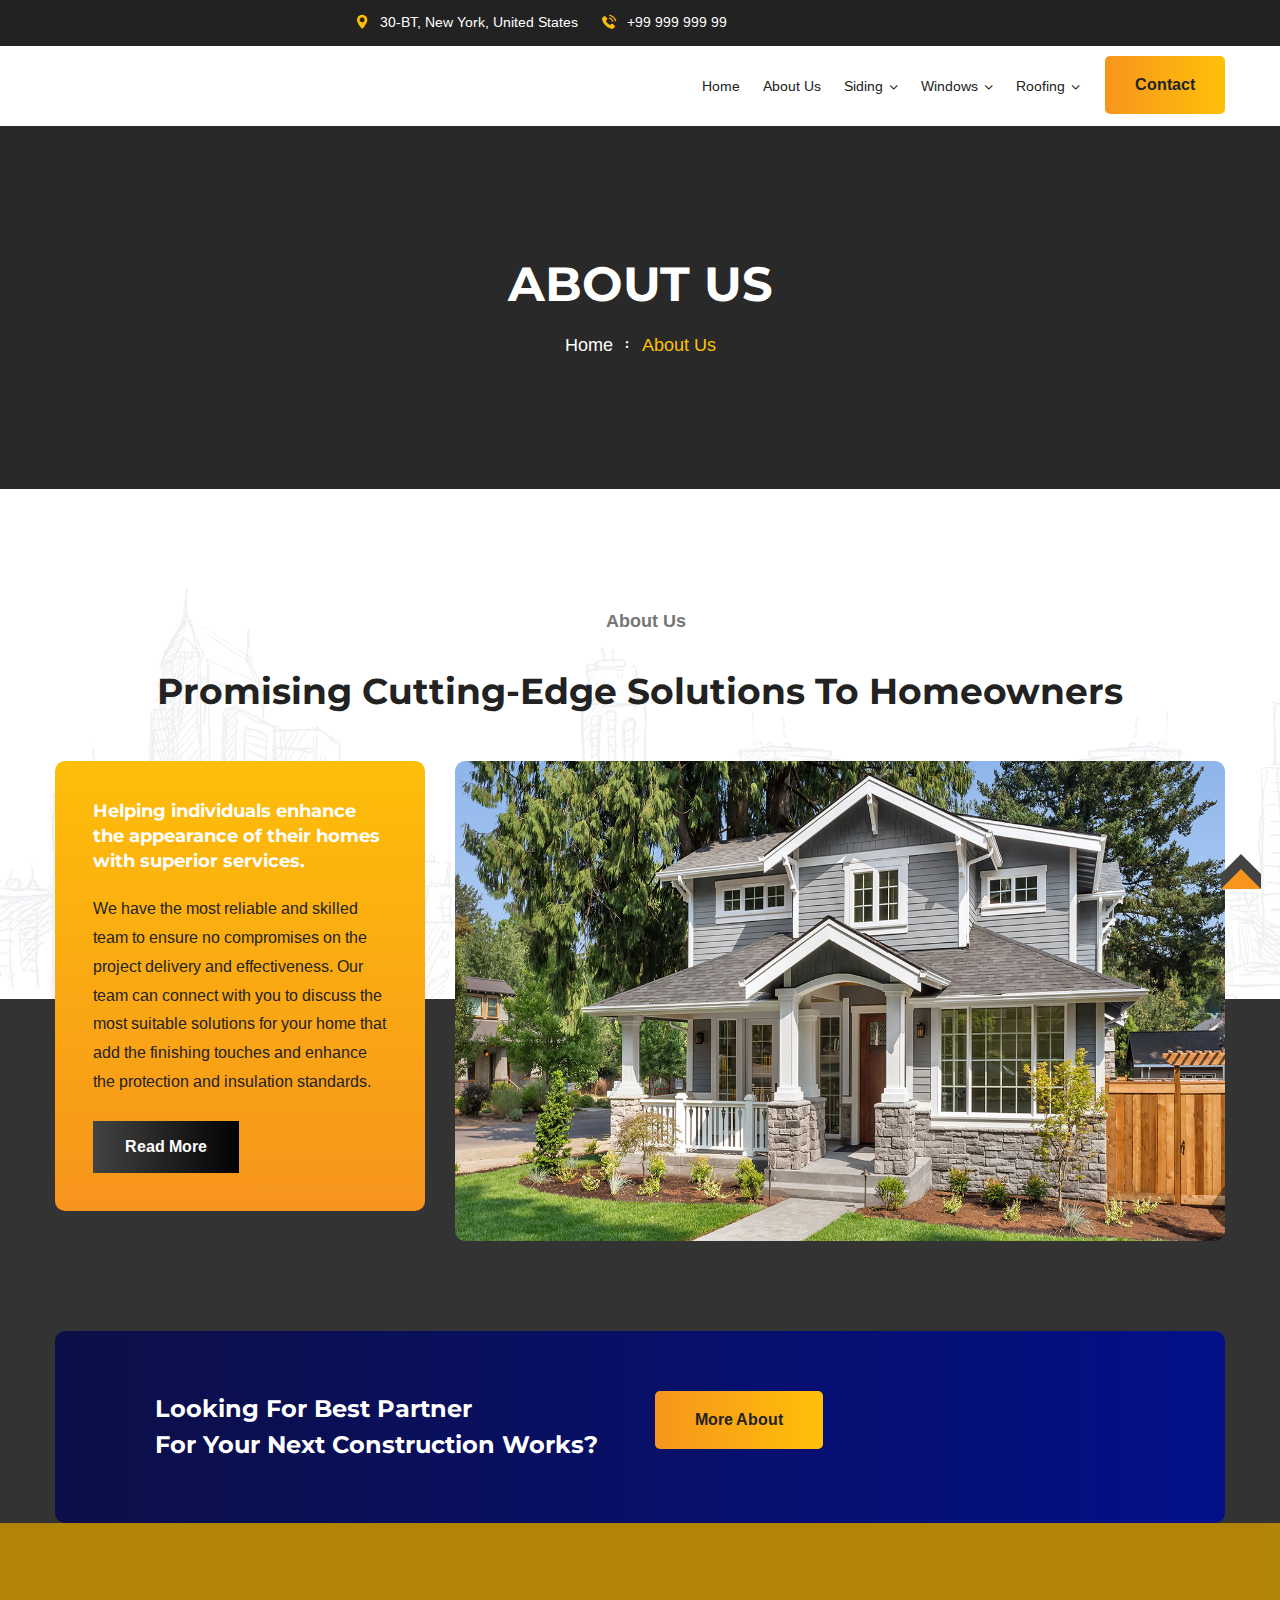
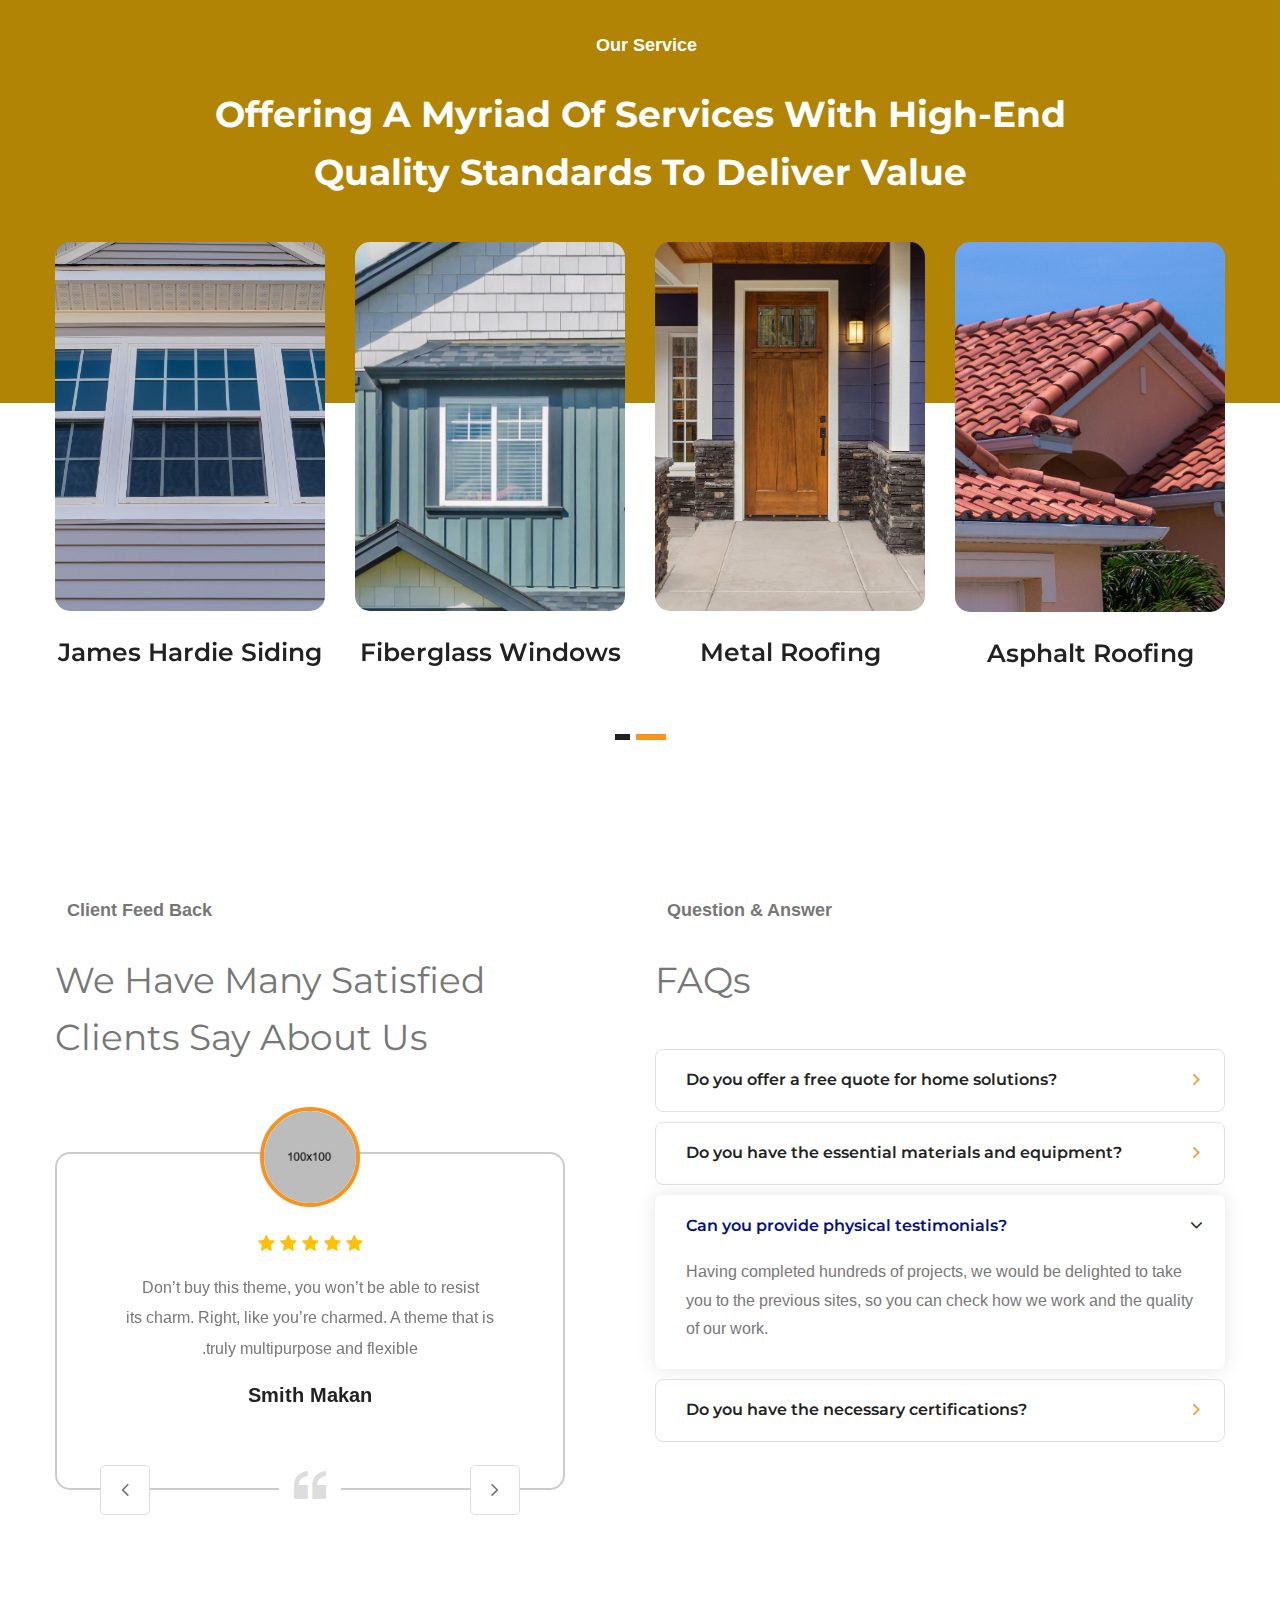
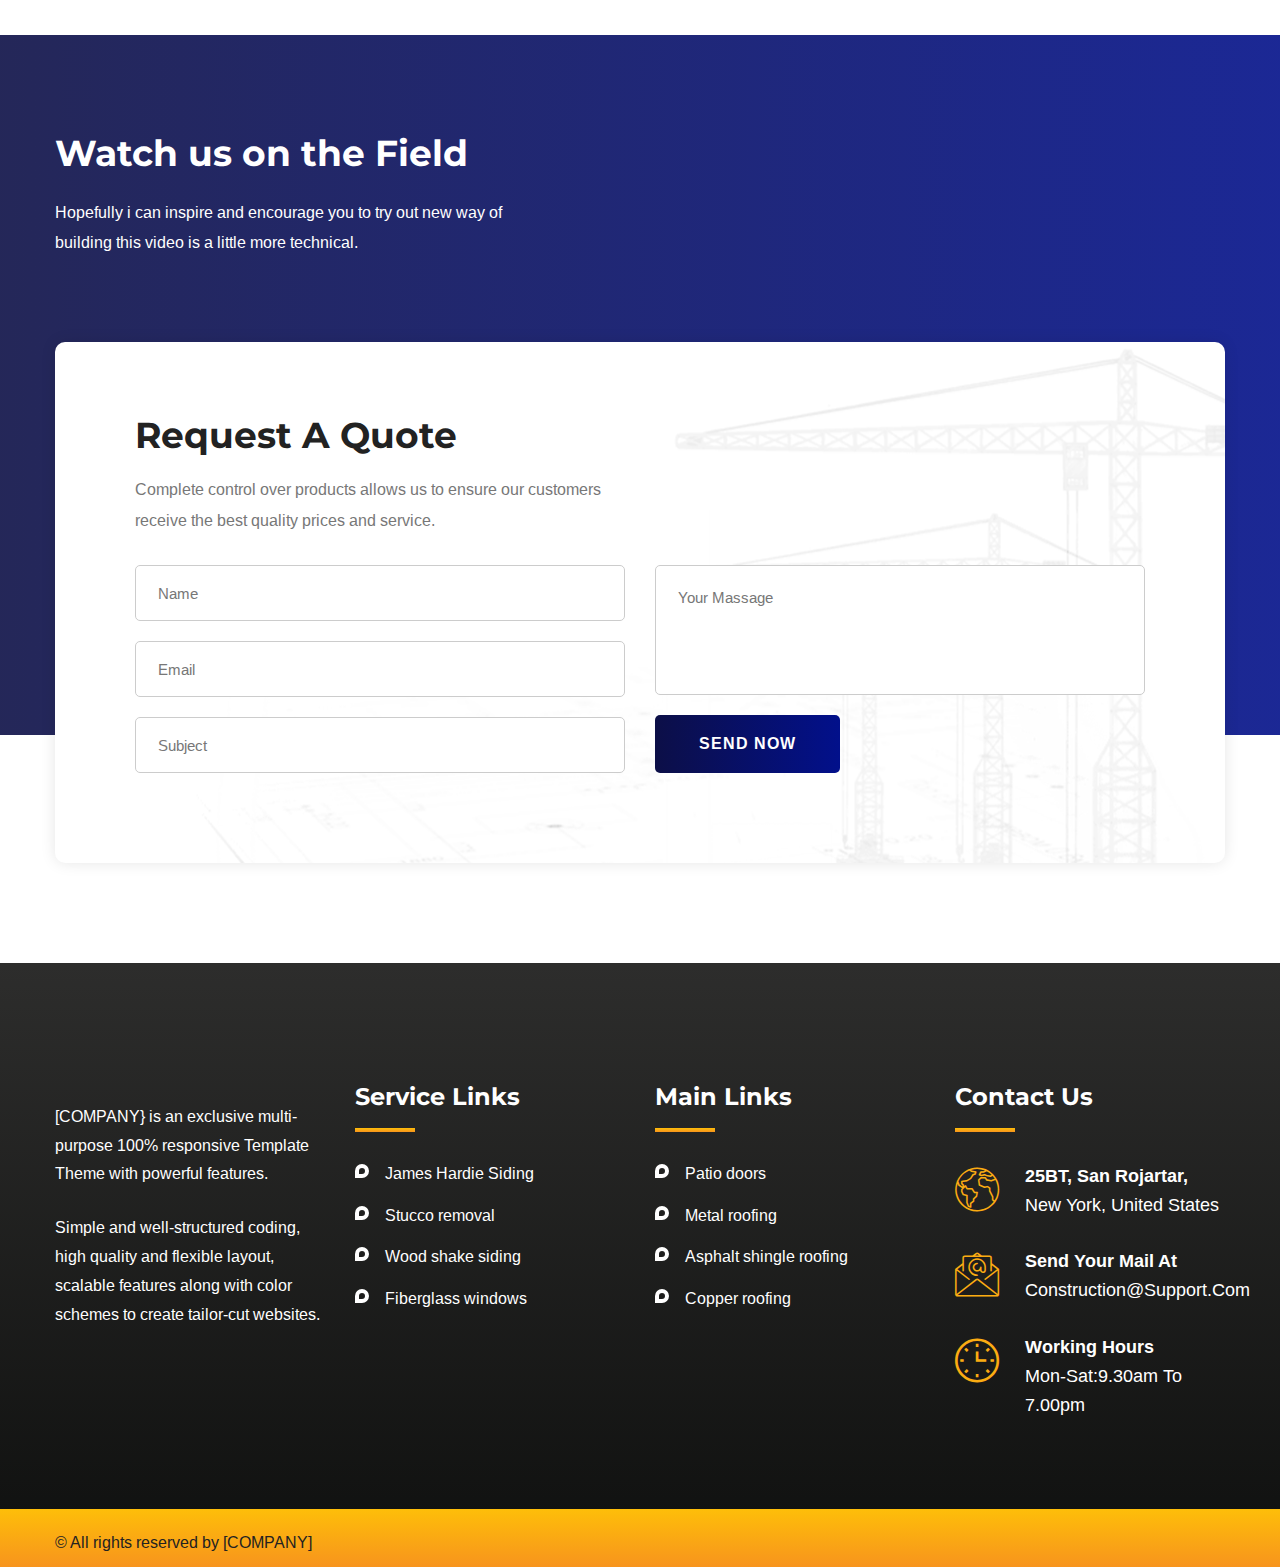
==== commit cf6dff7a: "556" ====
--- a/about_us.html
+++ b/about_us.html
@@ -16,7 +16,7 @@
 		rel="stylesheet">
 
 	<!-- Color Switcher Mockup -->
-	<link href="css/color-switcher-design.css" rel="stylesheet">
+	
 
 	<link rel="shortcut icon" href="images/favicon.png" type="image/x-icon">
 	<link rel="icon" href="images/favicon.png" type="image/x-icon">
--- a/css/style.css
+++ b/css/style.css
@@ -3178,6 +3178,7 @@
 	text-align:center;
 	font-family: 'Montserrat', sans-serif;
 	padding-bottom: 40px;
+	text-transform: uppercase;
 }
 
 .main-slider-two .text{
